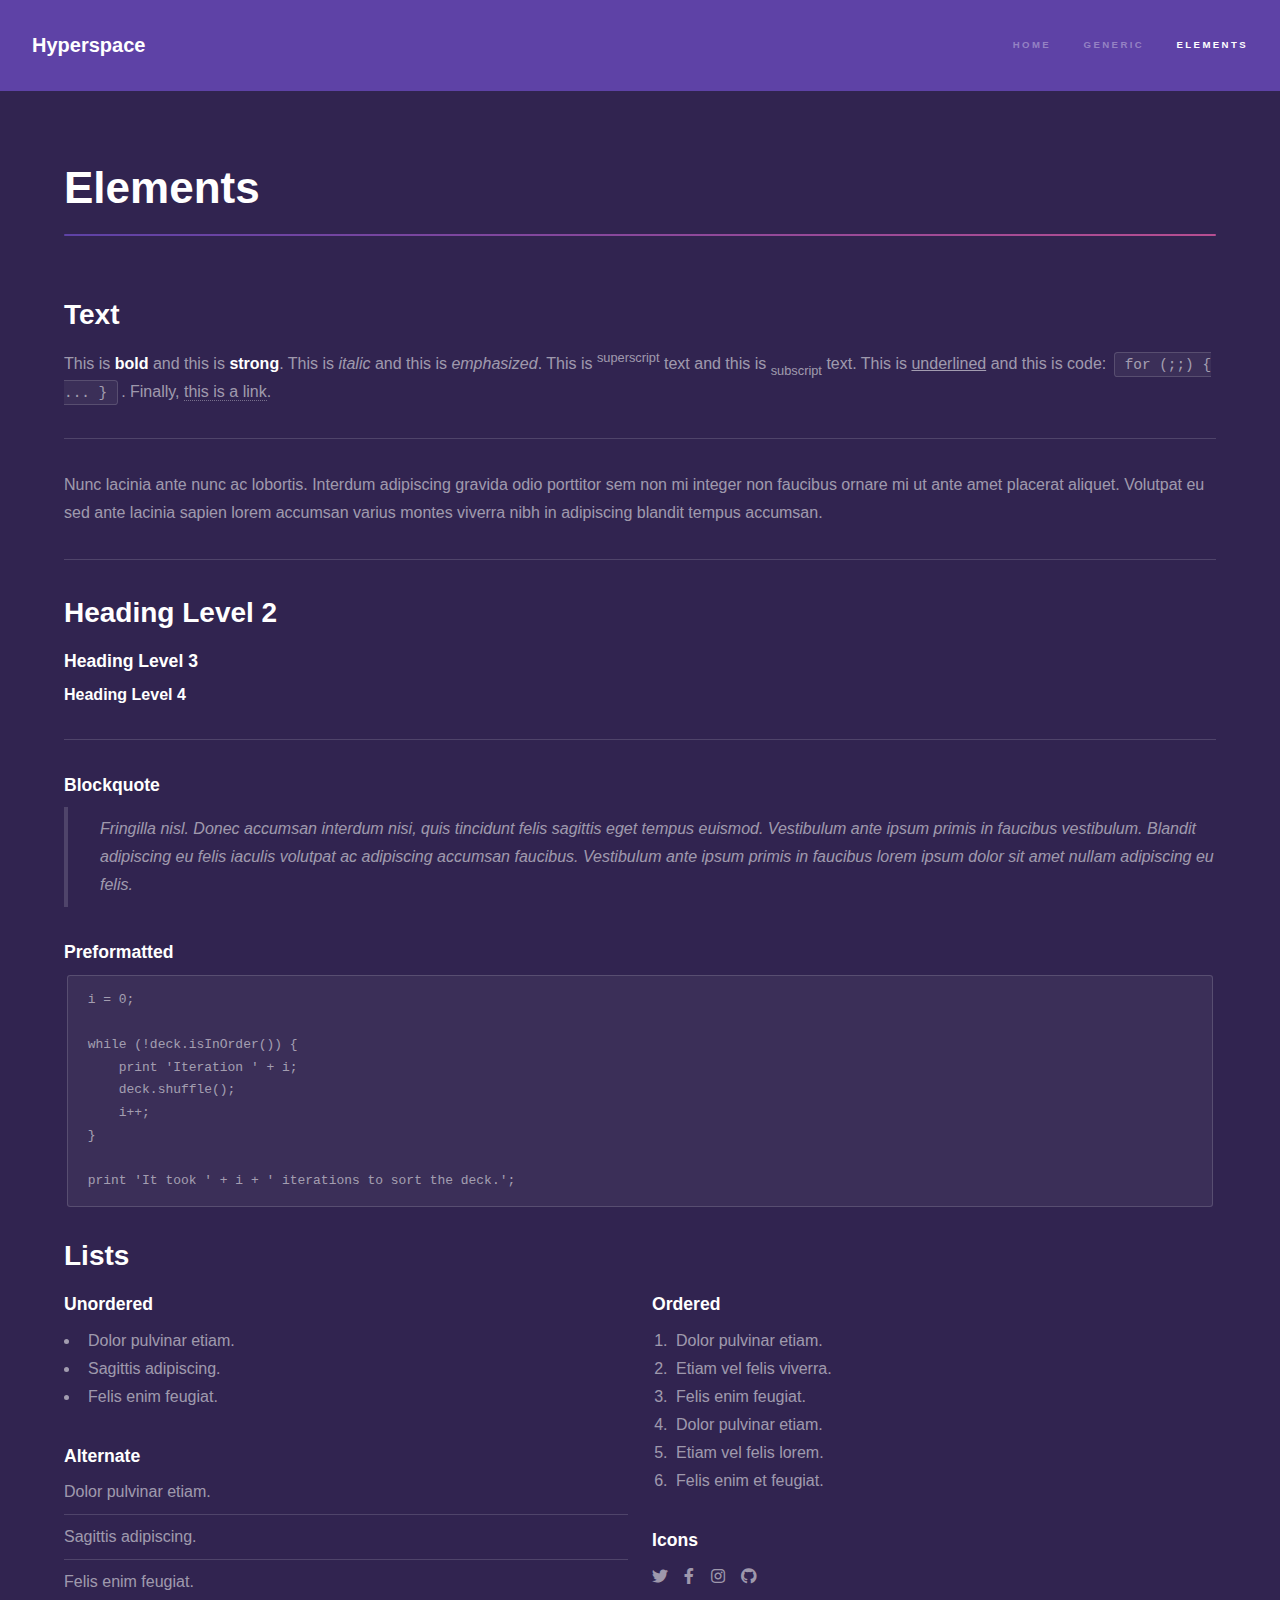
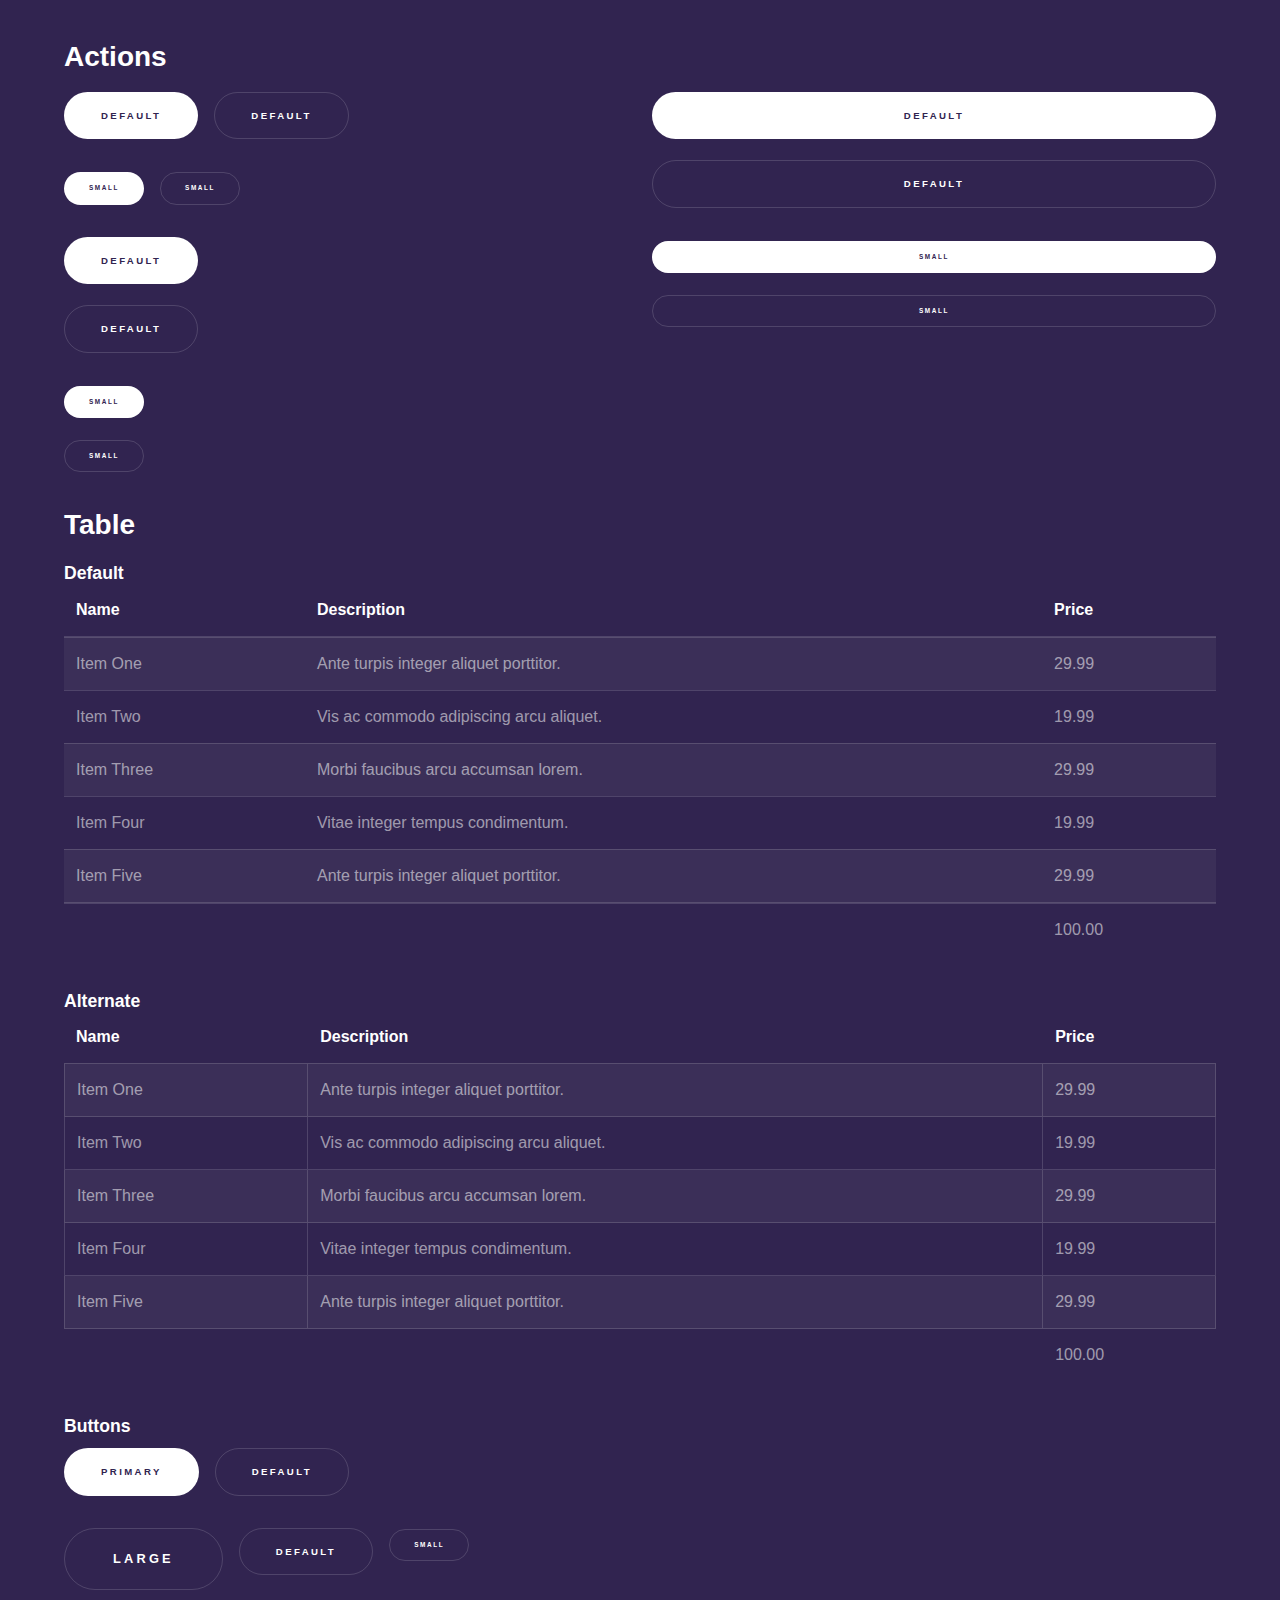
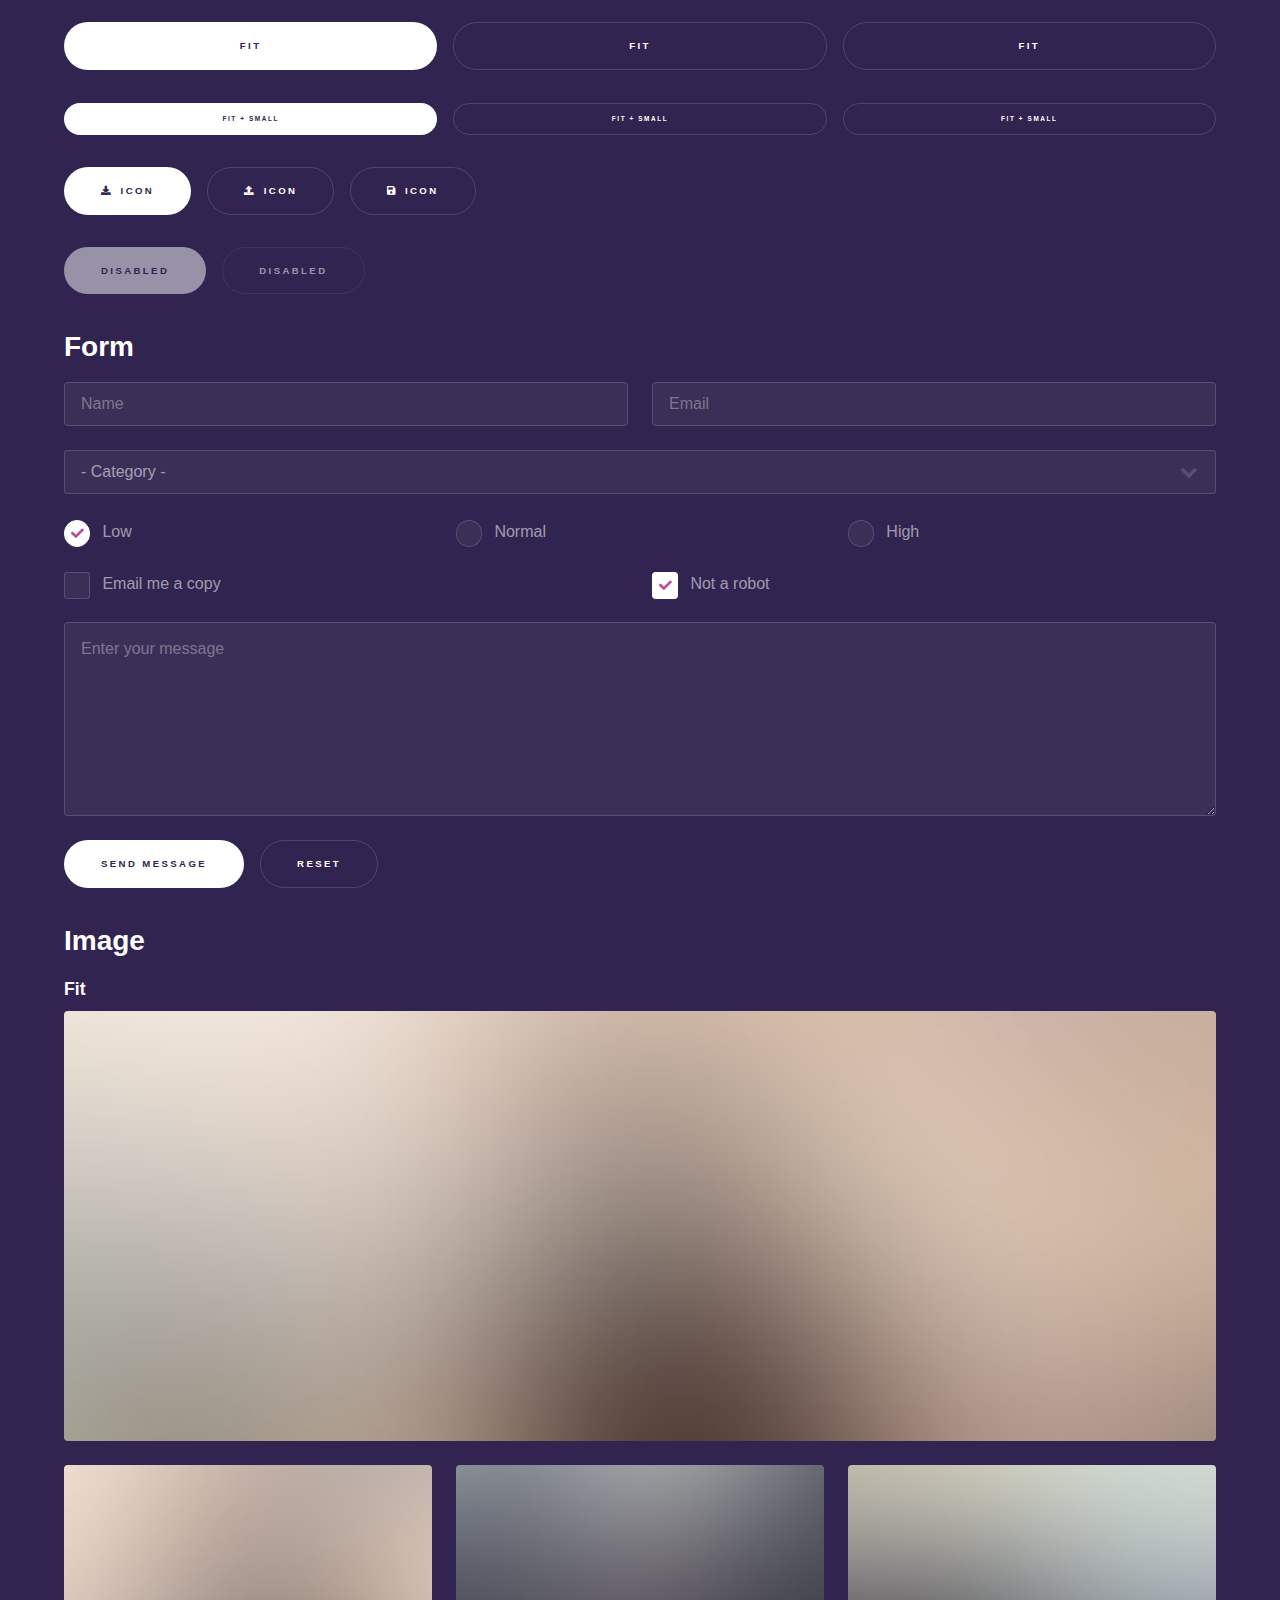
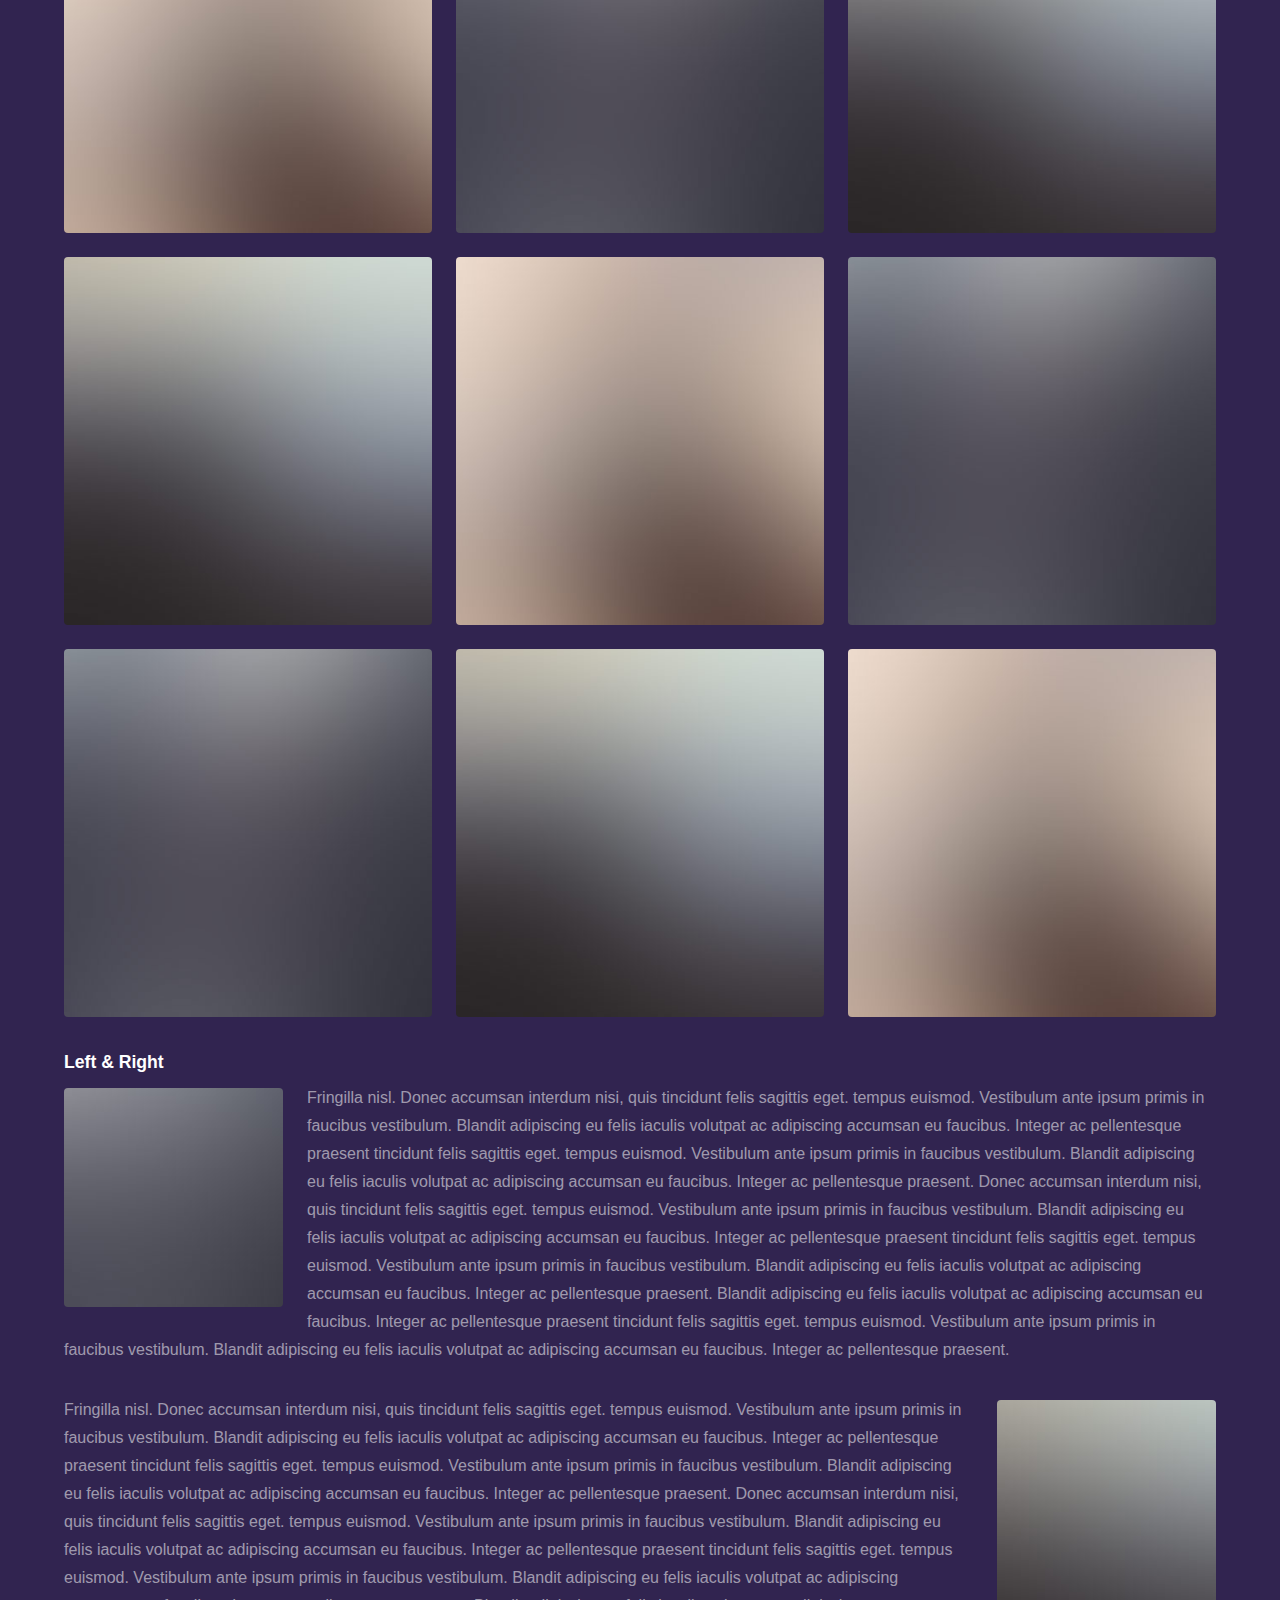
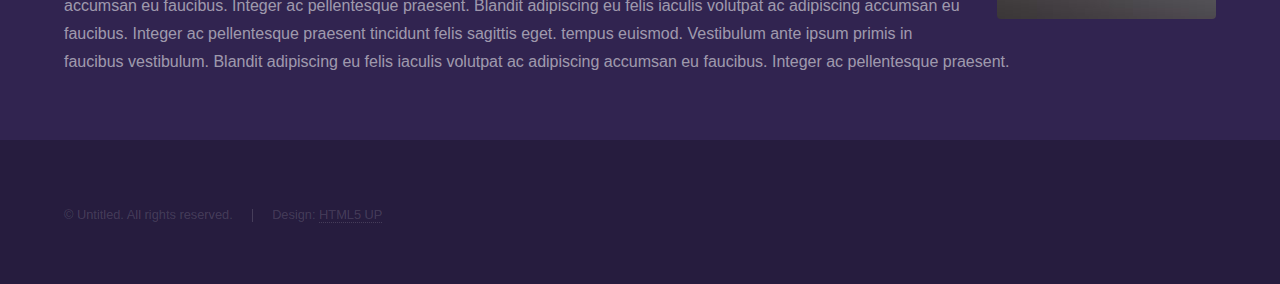
==== elements.html @ 12dd70d0 "commit" ====
<!DOCTYPE HTML>
<!--
	Hyperspace by HTML5 UP
	html5up.net | @ajlkn
	Free for personal and commercial use under the CCA 3.0 license (html5up.net/license)
-->
<html>
	<head>
		<title>Elements - Hyperspace by HTML5 UP</title>
		<meta charset="utf-8" />
		<meta name="viewport" content="width=device-width, initial-scale=1, user-scalable=no" />
		<link rel="stylesheet" href="assets/css/main.css" />
		<noscript><link rel="stylesheet" href="assets/css/noscript.css" /></noscript>
	</head>
	<body class="is-preload">

		<!-- Header -->
			<header id="header">
				<a href="index.html" class="title">Hyperspace</a>
				<nav>
					<ul>
						<li><a href="index.html">Home</a></li>
						<li><a href="generic.html">Generic</a></li>
						<li><a href="elements.html"  class="active">Elements</a></li>
					</ul>
				</nav>
			</header>

		<!-- Wrapper -->
			<div id="wrapper">

				<!-- Main -->
					<section id="main" class="wrapper">
						<div class="inner">
							<h1 class="major">Elements</h1>

							<!-- Text -->
								<section>
									<h2>Text</h2>
									<p>This is <b>bold</b> and this is <strong>strong</strong>. This is <i>italic</i> and this is <em>emphasized</em>.
									This is <sup>superscript</sup> text and this is <sub>subscript</sub> text.
									This is <u>underlined</u> and this is code: <code>for (;;) { ... }</code>. Finally, <a href="#">this is a link</a>.</p>
									<hr />
									<p>Nunc lacinia ante nunc ac lobortis. Interdum adipiscing gravida odio porttitor sem non mi integer non faucibus ornare mi ut ante amet placerat aliquet. Volutpat eu sed ante lacinia sapien lorem accumsan varius montes viverra nibh in adipiscing blandit tempus accumsan.</p>
									<hr />
									<h2>Heading Level 2</h2>
									<h3>Heading Level 3</h3>
									<h4>Heading Level 4</h4>
									<hr />
									<h3>Blockquote</h3>
									<blockquote>Fringilla nisl. Donec accumsan interdum nisi, quis tincidunt felis sagittis eget tempus euismod. Vestibulum ante ipsum primis in faucibus vestibulum. Blandit adipiscing eu felis iaculis volutpat ac adipiscing accumsan faucibus. Vestibulum ante ipsum primis in faucibus lorem ipsum dolor sit amet nullam adipiscing eu felis.</blockquote>
									<h3>Preformatted</h3>
									<pre><code>i = 0;

while (!deck.isInOrder()) {
    print 'Iteration ' + i;
    deck.shuffle();
    i++;
}

print 'It took ' + i + ' iterations to sort the deck.';</code></pre>
								</section>

							<!-- Lists -->
								<section>
									<h2>Lists</h2>
									<div class="row">
										<div class="col-6 col-12-medium">
											<h3>Unordered</h3>
											<ul>
												<li>Dolor pulvinar etiam.</li>
												<li>Sagittis adipiscing.</li>
												<li>Felis enim feugiat.</li>
											</ul>
											<h3>Alternate</h3>
											<ul class="alt">
												<li>Dolor pulvinar etiam.</li>
												<li>Sagittis adipiscing.</li>
												<li>Felis enim feugiat.</li>
											</ul>
										</div>
										<div class="col-6 col-12-medium">
											<h3>Ordered</h3>
											<ol>
												<li>Dolor pulvinar etiam.</li>
												<li>Etiam vel felis viverra.</li>
												<li>Felis enim feugiat.</li>
												<li>Dolor pulvinar etiam.</li>
												<li>Etiam vel felis lorem.</li>
												<li>Felis enim et feugiat.</li>
											</ol>
											<h3>Icons</h3>
											<ul class="icons">
												<li><a href="#" class="icon brands fa-twitter"><span class="label">Twitter</span></a></li>
												<li><a href="#" class="icon brands fa-facebook-f"><span class="label">Facebook</span></a></li>
												<li><a href="#" class="icon brands fa-instagram"><span class="label">Instagram</span></a></li>
												<li><a href="#" class="icon brands fa-github"><span class="label">Github</span></a></li>
											</ul>
										</div>
									</div>
									<h2>Actions</h2>
									<div class="row">
										<div class="col-6 col-12-medium">
											<ul class="actions">
												<li><a href="#" class="button primary">Default</a></li>
												<li><a href="#" class="button">Default</a></li>
											</ul>
											<ul class="actions small">
												<li><a href="#" class="button primary small">Small</a></li>
												<li><a href="#" class="button small">Small</a></li>
											</ul>
											<ul class="actions stacked">
												<li><a href="#" class="button primary">Default</a></li>
												<li><a href="#" class="button">Default</a></li>
											</ul>
											<ul class="actions stacked">
												<li><a href="#" class="button primary small">Small</a></li>
												<li><a href="#" class="button small">Small</a></li>
											</ul>
										</div>
										<div class="col-6 col-12-medium">
											<ul class="actions stacked">
												<li><a href="#" class="button primary fit">Default</a></li>
												<li><a href="#" class="button fit">Default</a></li>
											</ul>
											<ul class="actions stacked">
												<li><a href="#" class="button primary small fit">Small</a></li>
												<li><a href="#" class="button small fit">Small</a></li>
											</ul>
										</div>
									</div>
								</section>

							<!-- Table -->
								<section>
									<h2>Table</h2>
									<h3>Default</h3>
									<div class="table-wrapper">
										<table>
											<thead>
												<tr>
													<th>Name</th>
													<th>Description</th>
													<th>Price</th>
												</tr>
											</thead>
											<tbody>
												<tr>
													<td>Item One</td>
													<td>Ante turpis integer aliquet porttitor.</td>
													<td>29.99</td>
												</tr>
												<tr>
													<td>Item Two</td>
													<td>Vis ac commodo adipiscing arcu aliquet.</td>
													<td>19.99</td>
												</tr>
												<tr>
													<td>Item Three</td>
													<td> Morbi faucibus arcu accumsan lorem.</td>
													<td>29.99</td>
												</tr>
												<tr>
													<td>Item Four</td>
													<td>Vitae integer tempus condimentum.</td>
													<td>19.99</td>
												</tr>
												<tr>
													<td>Item Five</td>
													<td>Ante turpis integer aliquet porttitor.</td>
													<td>29.99</td>
												</tr>
											</tbody>
											<tfoot>
												<tr>
													<td colspan="2"></td>
													<td>100.00</td>
												</tr>
											</tfoot>
										</table>
									</div>

									<h3>Alternate</h3>
									<div class="table-wrapper">
										<table class="alt">
											<thead>
												<tr>
													<th>Name</th>
													<th>Description</th>
													<th>Price</th>
												</tr>
											</thead>
											<tbody>
												<tr>
													<td>Item One</td>
													<td>Ante turpis integer aliquet porttitor.</td>
													<td>29.99</td>
												</tr>
												<tr>
													<td>Item Two</td>
													<td>Vis ac commodo adipiscing arcu aliquet.</td>
													<td>19.99</td>
												</tr>
												<tr>
													<td>Item Three</td>
													<td> Morbi faucibus arcu accumsan lorem.</td>
													<td>29.99</td>
												</tr>
												<tr>
													<td>Item Four</td>
													<td>Vitae integer tempus condimentum.</td>
													<td>19.99</td>
												</tr>
												<tr>
													<td>Item Five</td>
													<td>Ante turpis integer aliquet porttitor.</td>
													<td>29.99</td>
												</tr>
											</tbody>
											<tfoot>
												<tr>
													<td colspan="2"></td>
													<td>100.00</td>
												</tr>
											</tfoot>
										</table>
									</div>
								</section>

							<!-- Buttons -->
								<section>
									<h3>Buttons</h3>
									<ul class="actions">
										<li><a href="#" class="button primary">Primary</a></li>
										<li><a href="#" class="button">Default</a></li>
									</ul>
									<ul class="actions">
										<li><a href="#" class="button large">Large</a></li>
										<li><a href="#" class="button">Default</a></li>
										<li><a href="#" class="button small">Small</a></li>
									</ul>
									<ul class="actions fit">
										<li><a href="#" class="button primary fit">Fit</a></li>
										<li><a href="#" class="button fit">Fit</a></li>
										<li><a href="#" class="button fit">Fit</a></li>
									</ul>
									<ul class="actions fit small">
										<li><a href="#" class="button primary fit small">Fit + Small</a></li>
										<li><a href="#" class="button fit small">Fit + Small</a></li>
										<li><a href="#" class="button fit small">Fit + Small</a></li>
									</ul>
									<ul class="actions">
										<li><a href="#" class="button primary icon solid fa-download">Icon</a></li>
										<li><a href="#" class="button icon solid fa-upload">Icon</a></li>
										<li><a href="#" class="button icon solid fa-save">Icon</a></li>
									</ul>
									<ul class="actions">
										<li><span class="button primary disabled">Disabled</span></li>
										<li><span class="button disabled">Disabled</span></li>
									</ul>
								</section>

							<!-- Form -->
								<section>
									<h2>Form</h2>
									<form method="post" action="#">
										<div class="row gtr-uniform">
											<div class="col-6 col-12-xsmall">
												<input type="text" name="demo-name" id="demo-name" value="" placeholder="Name" />
											</div>
											<div class="col-6 col-12-xsmall">
												<input type="email" name="demo-email" id="demo-email" value="" placeholder="Email" />
											</div>
											<div class="col-12">
												<select name="demo-category" id="demo-category">
													<option value="">- Category -</option>
													<option value="1">Manufacturing</option>
													<option value="1">Shipping</option>
													<option value="1">Administration</option>
													<option value="1">Human Resources</option>
												</select>
											</div>
											<div class="col-4 col-12-small">
												<input type="radio" id="demo-priority-low" name="demo-priority" checked>
												<label for="demo-priority-low">Low</label>
											</div>
											<div class="col-4 col-12-small">
												<input type="radio" id="demo-priority-normal" name="demo-priority">
												<label for="demo-priority-normal">Normal</label>
											</div>
											<div class="col-4 col-12-small">
												<input type="radio" id="demo-priority-high" name="demo-priority">
												<label for="demo-priority-high">High</label>
											</div>
											<div class="col-6 col-12-small">
												<input type="checkbox" id="demo-copy" name="demo-copy">
												<label for="demo-copy">Email me a copy</label>
											</div>
											<div class="col-6 col-12-small">
												<input type="checkbox" id="demo-human" name="demo-human" checked>
												<label for="demo-human">Not a robot</label>
											</div>
											<div class="col-12">
												<textarea name="demo-message" id="demo-message" placeholder="Enter your message" rows="6"></textarea>
											</div>
											<div class="col-12">
												<ul class="actions">
													<li><input type="submit" value="Send Message" class="primary" /></li>
													<li><input type="reset" value="Reset" /></li>
												</ul>
											</div>
										</div>
									</form>
								</section>

							<!-- Image -->
								<section>
									<h2>Image</h2>
									<h3>Fit</h3>
									<div class="box alt">
										<div class="row gtr-uniform">
											<div class="col-12"><span class="image fit"><img src="images/pic04.jpg" alt="" /></span></div>
											<div class="col-4"><span class="image fit"><img src="images/pic01.jpg" alt="" /></span></div>
											<div class="col-4"><span class="image fit"><img src="images/pic02.jpg" alt="" /></span></div>
											<div class="col-4"><span class="image fit"><img src="images/pic03.jpg" alt="" /></span></div>
											<div class="col-4"><span class="image fit"><img src="images/pic03.jpg" alt="" /></span></div>
											<div class="col-4"><span class="image fit"><img src="images/pic01.jpg" alt="" /></span></div>
											<div class="col-4"><span class="image fit"><img src="images/pic02.jpg" alt="" /></span></div>
											<div class="col-4"><span class="image fit"><img src="images/pic02.jpg" alt="" /></span></div>
											<div class="col-4"><span class="image fit"><img src="images/pic03.jpg" alt="" /></span></div>
											<div class="col-4"><span class="image fit"><img src="images/pic01.jpg" alt="" /></span></div>
										</div>
									</div>
									<h3>Left &amp; Right</h3>
									<p><span class="image left"><img src="images/pic05.jpg" alt="" /></span>Fringilla nisl. Donec accumsan interdum nisi, quis tincidunt felis sagittis eget. tempus euismod. Vestibulum ante ipsum primis in faucibus vestibulum. Blandit adipiscing eu felis iaculis volutpat ac adipiscing accumsan eu faucibus. Integer ac pellentesque praesent tincidunt felis sagittis eget. tempus euismod. Vestibulum ante ipsum primis in faucibus vestibulum. Blandit adipiscing eu felis iaculis volutpat ac adipiscing accumsan eu faucibus. Integer ac pellentesque praesent. Donec accumsan interdum nisi, quis tincidunt felis sagittis eget. tempus euismod. Vestibulum ante ipsum primis in faucibus vestibulum. Blandit adipiscing eu felis iaculis volutpat ac adipiscing accumsan eu faucibus. Integer ac pellentesque praesent tincidunt felis sagittis eget. tempus euismod. Vestibulum ante ipsum primis in faucibus vestibulum. Blandit adipiscing eu felis iaculis volutpat ac adipiscing accumsan eu faucibus. Integer ac pellentesque praesent. Blandit adipiscing eu felis iaculis volutpat ac adipiscing accumsan eu faucibus. Integer ac pellentesque praesent tincidunt felis sagittis eget. tempus euismod. Vestibulum ante ipsum primis in faucibus vestibulum. Blandit adipiscing eu felis iaculis volutpat ac adipiscing accumsan eu faucibus. Integer ac pellentesque praesent.</p>
									<p><span class="image right"><img src="images/pic06.jpg" alt="" /></span>Fringilla nisl. Donec accumsan interdum nisi, quis tincidunt felis sagittis eget. tempus euismod. Vestibulum ante ipsum primis in faucibus vestibulum. Blandit adipiscing eu felis iaculis volutpat ac adipiscing accumsan eu faucibus. Integer ac pellentesque praesent tincidunt felis sagittis eget. tempus euismod. Vestibulum ante ipsum primis in faucibus vestibulum. Blandit adipiscing eu felis iaculis volutpat ac adipiscing accumsan eu faucibus. Integer ac pellentesque praesent. Donec accumsan interdum nisi, quis tincidunt felis sagittis eget. tempus euismod. Vestibulum ante ipsum primis in faucibus vestibulum. Blandit adipiscing eu felis iaculis volutpat ac adipiscing accumsan eu faucibus. Integer ac pellentesque praesent tincidunt felis sagittis eget. tempus euismod. Vestibulum ante ipsum primis in faucibus vestibulum. Blandit adipiscing eu felis iaculis volutpat ac adipiscing accumsan eu faucibus. Integer ac pellentesque praesent. Blandit adipiscing eu felis iaculis volutpat ac adipiscing accumsan eu faucibus. Integer ac pellentesque praesent tincidunt felis sagittis eget. tempus euismod. Vestibulum ante ipsum primis in faucibus vestibulum. Blandit adipiscing eu felis iaculis volutpat ac adipiscing accumsan eu faucibus. Integer ac pellentesque praesent.</p>
								</section>

						</div>
					</section>

			</div>

		<!-- Footer -->
			<footer id="footer" class="wrapper alt">
				<div class="inner">
					<ul class="menu">
						<li>&copy; Untitled. All rights reserved.</li><li>Design: <a href="http://html5up.net">HTML5 UP</a></li>
					</ul>
				</div>
			</footer>

		<!-- Scripts -->
			<script src="assets/js/jquery.min.js"></script>
			<script src="assets/js/jquery.scrollex.min.js"></script>
			<script src="assets/js/jquery.scrolly.min.js"></script>
			<script src="assets/js/browser.min.js"></script>
			<script src="assets/js/breakpoints.min.js"></script>
			<script src="assets/js/util.js"></script>
			<script src="assets/js/main.js"></script>

	</body>
</html>
---- assets/css/main.css ----
@import url(fontawesome-all.min.css);

/*
	Hyperspace by HTML5 UP
	html5up.net | @ajlkn
	Free for personal and commercial use under the CCA 3.0 license (html5up.net/license)
*/

html,
body,
div,
span,
applet,
object,
iframe,
h1,
h2,
h3,
h4,
h5,
h6,
p,
blockquote,
pre,
a,
abbr,
acronym,
address,
big,
cite,
code,
del,
dfn,
em,
img,
ins,
kbd,
q,
s,
samp,
small,
strike,
strong,
sub,
sup,
tt,
var,
b,
u,
i,
center,
dl,
dt,
dd,
ol,
ul,
li,
fieldset,
form,
label,
legend,
table,
caption,
tbody,
tfoot,
thead,
tr,
th,
td,
article,
aside,
canvas,
details,
embed,
figure,
figcaption,
footer,
header,
hgroup,
menu,
nav,
output,
ruby,
section,
summary,
time,
mark,
audio,
video {
  margin: 0;
  padding: 0;
  border: 0;
  font-size: 100%;
  font: inherit;
  vertical-align: baseline;
}

article,
aside,
details,
figcaption,
figure,
footer,
header,
hgroup,
menu,
nav,
section {
  display: block;
}

body {
  line-height: 1;
}

ol,
ul {
  list-style: none;
}

blockquote,
q {
  quotes: none;
}

blockquote:before,
blockquote:after,
q:before,
q:after {
  content: "";
  content: none;
}

table {
  border-collapse: collapse;
  border-spacing: 0;
}

body {
  -webkit-text-size-adjust: none;
}

mark {
  background-color: transparent;
  color: inherit;
}

input::-moz-focus-inner {
  border: 0;
  padding: 0;
}

input,
select,
textarea {
  -moz-appearance: none;
  -webkit-appearance: none;
  -ms-appearance: none;
  appearance: none;
}

/* Basic */

@-ms-viewport {
  width: device-width;
}

body {
  -ms-overflow-style: scrollbar;
}

@media screen and (max-width: 480px) {
  html,
  body {
    min-width: 320px;
  }
}

html {
  box-sizing: border-box;
}

*,
*:before,
*:after {
  box-sizing: inherit;
}

body {
  background: #312450;
}

body.is-preload *,
body.is-preload *:before,
body.is-preload *:after {
  -moz-animation: none !important;
  -webkit-animation: none !important;
  -ms-animation: none !important;
  animation: none !important;
  -moz-transition: none !important;
  -webkit-transition: none !important;
  -ms-transition: none !important;
  transition: none !important;
}

/* Type */

body,
input,
select,
textarea {
  color: rgba(255, 255, 255, 0.55);
  font-family: Arial, Helvetica, sans-serif;
  font-size: 16.5pt;
  font-weight: normal;
  line-height: 1.75;
}

@media screen and (max-width: 1680px) {
  body,
  input,
  select,
  textarea {
    font-size: 13pt;
  }
}

@media screen and (max-width: 1280px) {
  body,
  input,
  select,
  textarea {
    font-size: 12pt;
  }
}

@media screen and (max-width: 360px) {
  body,
  input,
  select,
  textarea {
    font-size: 11pt;
  }
}

a {
  -moz-transition: color 0.2s ease, border-bottom-color 0.2s ease;
  -webkit-transition: color 0.2s ease, border-bottom-color 0.2s ease;
  -ms-transition: color 0.2s ease, border-bottom-color 0.2s ease;
  transition: color 0.2s ease, border-bottom-color 0.2s ease;
  border-bottom: dotted 1px rgba(255, 255, 255, 0.35);
  color: inherit;
  text-decoration: none;
}

a:hover {
  border-bottom-color: transparent;
  color: #ffffff;
}

strong,
b {
  color: #ffffff;
  font-weight: bold;
}

em,
i {
  font-style: italic;
}

p {
  margin: 0 0 2em 0;
}

h1,
h2,
h3,
h4,
h5,
h6 {
  color: #ffffff;
  font-weight: bold;
  line-height: 1.5;
  margin: 0 0 0.5em 0;
}

h1 a,
h2 a,
h3 a,
h4 a,
h5 a,
h6 a {
  color: inherit;
  text-decoration: none;
}

h1 {
  font-size: 2.75em;
}

h1.major {
  margin: 0 0 1.3em 0;
  position: relative;
  padding-bottom: 0.35em;
}

h1.major:after {
  background-image: -moz-linear-gradient(to right, #5e42a6, #b74e91);
  background-image: -webkit-linear-gradient(to right, #5e42a6, #b74e91);
  background-image: -ms-linear-gradient(to right, #5e42a6, #b74e91);
  background-image: linear-gradient(to right, #5e42a6, #b74e91);
  -moz-transition: max-width 0.2s ease;
  -webkit-transition: max-width 0.2s ease;
  -ms-transition: max-width 0.2s ease;
  transition: max-width 0.2s ease;
  border-radius: 0.2em;
  bottom: 0;
  content: "";
  height: 0.05em;
  position: absolute;
  right: 0;
  width: 100%;
}

h2 {
  font-size: 1.75em;
}

h3 {
  font-size: 1.1em;
}

h4 {
  font-size: 1em;
}

h5 {
  font-size: 0.8em;
}

h6 {
  font-size: 0.6em;
}

@media screen and (max-width: 736px) {
  h1 {
    font-size: 2em;
  }

  h2 {
    font-size: 1.25em;
  }

  h3 {
    font-size: 1em;
  }

  h4 {
    font-size: 0.8em;
  }

  h5 {
    font-size: 0.6em;
  }

  h6 {
    font-size: 0.6em;
  }
}

sub {
  font-size: 0.8em;
  position: relative;
  top: 0.5em;
}

sup {
  font-size: 0.8em;
  position: relative;
  top: -0.5em;
}

blockquote {
  border-left: solid 4px rgba(255, 255, 255, 0.15);
  font-style: italic;
  margin: 0 0 2em 0;
  padding: 0.5em 0 0.5em 2em;
}

code {
  background: rgba(255, 255, 255, 0.05);
  border-radius: 0.25em;
  border: solid 1px rgba(255, 255, 255, 0.15);
  font-family: "Courier New", monospace;
  font-size: 0.9em;
  margin: 0 0.25em;
  padding: 0.25em 0.65em;
}

pre {
  -webkit-overflow-scrolling: touch;
  font-family: "Courier New", monospace;
  font-size: 0.9em;
  margin: 0 0 2em 0;
}

pre code {
  display: block;
  line-height: 1.75em;
  padding: 1em 1.5em;
  overflow-x: auto;
}

hr {
  border: 0;
  border-bottom: solid 1px rgba(255, 255, 255, 0.15);
  margin: 2em 0;
}

hr.major {
  margin: 3em 0;
}

.align-left {
  text-align: left;
}

.align-center {
  text-align: center;
}

.align-right {
  text-align: right;
}

/* Row */

.row {
  display: flex;
  flex-wrap: wrap;
  box-sizing: border-box;
  align-items: stretch;
}

.row > * {
  box-sizing: border-box;
}

.row.gtr-uniform > * > :last-child {
  margin-bottom: 0;
}

.row.aln-left {
  justify-content: flex-start;
}

.row.aln-center {
  justify-content: center;
}

.row.aln-right {
  justify-content: flex-end;
}

.row.aln-top {
  align-items: flex-start;
}

.row.aln-middle {
  align-items: center;
}

.row.aln-bottom {
  align-items: flex-end;
}

.row > .imp {
  order: -1;
}

.row > .col-1 {
  width: 8.33333%;
}

.row > .off-1 {
  margin-left: 8.33333%;
}

.row > .col-2 {
  width: 16.66667%;
}

.row > .off-2 {
  margin-left: 16.66667%;
}

.row > .col-3 {
  width: 25%;
}

.row > .off-3 {
  margin-left: 25%;
}

.row > .col-4 {
  width: 33.33333%;
}

.row > .off-4 {
  margin-left: 33.33333%;
}

.row > .col-5 {
  width: 41.66667%;
}

.row > .off-5 {
  margin-left: 41.66667%;
}

.row > .col-6 {
  width: 50%;
}

.row > .off-6 {
  margin-left: 50%;
}

.row > .col-7 {
  width: 58.33333%;
}

.row > .off-7 {
  margin-left: 58.33333%;
}

.row > .col-8 {
  width: 66.66667%;
}

.row > .off-8 {
  margin-left: 66.66667%;
}

.row > .col-9 {
  width: 75%;
}

.row > .off-9 {
  margin-left: 75%;
}

.row > .col-10 {
  width: 83.33333%;
}

.row > .off-10 {
  margin-left: 83.33333%;
}

.row > .col-11 {
  width: 91.66667%;
}

.row > .off-11 {
  margin-left: 91.66667%;
}

.row > .col-12 {
  width: 100%;
}

.row > .off-12 {
  margin-left: 100%;
}

.row.gtr-0 {
  margin-top: 0;
  margin-left: 0em;
}

.row.gtr-0 > * {
  padding: 0 0 0 0em;
}

.row.gtr-0.gtr-uniform {
  margin-top: 0em;
}

.row.gtr-0.gtr-uniform > * {
  padding-top: 0em;
}

.row.gtr-25 {
  margin-top: 0;
  margin-left: -0.375em;
}

.row.gtr-25 > * {
  padding: 0 0 0 0.375em;
}

.row.gtr-25.gtr-uniform {
  margin-top: -0.375em;
}

.row.gtr-25.gtr-uniform > * {
  padding-top: 0.375em;
}

.row.gtr-50 {
  margin-top: 0;
  margin-left: -0.75em;
}

.row.gtr-50 > * {
  padding: 0 0 0 0.75em;
}

.row.gtr-50.gtr-uniform {
  margin-top: -0.75em;
}

.row.gtr-50.gtr-uniform > * {
  padding-top: 0.75em;
}

.row {
  margin-top: 0;
  margin-left: -1.5em;
}

.row > * {
  padding: 0 0 0 1.5em;
}

.row.gtr-uniform {
  margin-top: -1.5em;
}

.row.gtr-uniform > * {
  padding-top: 1.5em;
}

.row.gtr-150 {
  margin-top: 0;
  margin-left: -2.25em;
}

.row.gtr-150 > * {
  padding: 0 0 0 2.25em;
}

.row.gtr-150.gtr-uniform {
  margin-top: -2.25em;
}

.row.gtr-150.gtr-uniform > * {
  padding-top: 2.25em;
}

.row.gtr-200 {
  margin-top: 0;
  margin-left: -3em;
}

.row.gtr-200 > * {
  padding: 0 0 0 3em;
}

.row.gtr-200.gtr-uniform {
  margin-top: -3em;
}

.row.gtr-200.gtr-uniform > * {
  padding-top: 3em;
}

@media screen and (max-width: 1680px) {
  .row {
    display: flex;
    flex-wrap: wrap;
    box-sizing: border-box;
    align-items: stretch;
  }

  .row > * {
    box-sizing: border-box;
  }

  .row.gtr-uniform > * > :last-child {
    margin-bottom: 0;
  }

  .row.aln-left {
    justify-content: flex-start;
  }

  .row.aln-center {
    justify-content: center;
  }

  .row.aln-right {
    justify-content: flex-end;
  }

  .row.aln-top {
    align-items: flex-start;
  }

  .row.aln-middle {
    align-items: center;
  }

  .row.aln-bottom {
    align-items: flex-end;
  }

  .row > .imp-xlarge {
    order: -1;
  }

  .row > .col-1-xlarge {
    width: 8.33333%;
  }

  .row > .off-1-xlarge {
    margin-left: 8.33333%;
  }

  .row > .col-2-xlarge {
    width: 16.66667%;
  }

  .row > .off-2-xlarge {
    margin-left: 16.66667%;
  }

  .row > .col-3-xlarge {
    width: 25%;
  }

  .row > .off-3-xlarge {
    margin-left: 25%;
  }

  .row > .col-4-xlarge {
    width: 33.33333%;
  }

  .row > .off-4-xlarge {
    margin-left: 33.33333%;
  }

  .row > .col-5-xlarge {
    width: 41.66667%;
  }

  .row > .off-5-xlarge {
    margin-left: 41.66667%;
  }

  .row > .col-6-xlarge {
    width: 50%;
  }

  .row > .off-6-xlarge {
    margin-left: 50%;
  }

  .row > .col-7-xlarge {
    width: 58.33333%;
  }

  .row > .off-7-xlarge {
    margin-left: 58.33333%;
  }

  .row > .col-8-xlarge {
    width: 66.66667%;
  }

  .row > .off-8-xlarge {
    margin-left: 66.66667%;
  }

  .row > .col-9-xlarge {
    width: 75%;
  }

  .row > .off-9-xlarge {
    margin-left: 75%;
  }

  .row > .col-10-xlarge {
    width: 83.33333%;
  }

  .row > .off-10-xlarge {
    margin-left: 83.33333%;
  }

  .row > .col-11-xlarge {
    width: 91.66667%;
  }

  .row > .off-11-xlarge {
    margin-left: 91.66667%;
  }

  .row > .col-12-xlarge {
    width: 100%;
  }

  .row > .off-12-xlarge {
    margin-left: 100%;
  }

  .row.gtr-0 {
    margin-top: 0;
    margin-left: 0em;
  }

  .row.gtr-0 > * {
    padding: 0 0 0 0em;
  }

  .row.gtr-0.gtr-uniform {
    margin-top: 0em;
  }

  .row.gtr-0.gtr-uniform > * {
    padding-top: 0em;
  }

  .row.gtr-25 {
    margin-top: 0;
    margin-left: -0.375em;
  }

  .row.gtr-25 > * {
    padding: 0 0 0 0.375em;
  }

  .row.gtr-25.gtr-uniform {
    margin-top: -0.375em;
  }

  .row.gtr-25.gtr-uniform > * {
    padding-top: 0.375em;
  }

  .row.gtr-50 {
    margin-top: 0;
    margin-left: -0.75em;
  }

  .row.gtr-50 > * {
    padding: 0 0 0 0.75em;
  }

  .row.gtr-50.gtr-uniform {
    margin-top: -0.75em;
  }

  .row.gtr-50.gtr-uniform > * {
    padding-top: 0.75em;
  }

  .row {
    margin-top: 0;
    margin-left: -1.5em;
  }

  .row > * {
    padding: 0 0 0 1.5em;
  }

  .row.gtr-uniform {
    margin-top: -1.5em;
  }

  .row.gtr-uniform > * {
    padding-top: 1.5em;
  }

  .row.gtr-150 {
    margin-top: 0;
    margin-left: -2.25em;
  }

  .row.gtr-150 > * {
    padding: 0 0 0 2.25em;
  }

  .row.gtr-150.gtr-uniform {
    margin-top: -2.25em;
  }

  .row.gtr-150.gtr-uniform > * {
    padding-top: 2.25em;
  }

  .row.gtr-200 {
    margin-top: 0;
    margin-left: -3em;
  }

  .row.gtr-200 > * {
    padding: 0 0 0 3em;
  }

  .row.gtr-200.gtr-uniform {
    margin-top: -3em;
  }

  .row.gtr-200.gtr-uniform > * {
    padding-top: 3em;
  }
}

@media screen and (max-width: 1280px) {
  .row {
    display: flex;
    flex-wrap: wrap;
    box-sizing: border-box;
    align-items: stretch;
  }

  .row > * {
    box-sizing: border-box;
  }

  .row.gtr-uniform > * > :last-child {
    margin-bottom: 0;
  }

  .row.aln-left {
    justify-content: flex-start;
  }

  .row.aln-center {
    justify-content: center;
  }

  .row.aln-right {
    justify-content: flex-end;
  }

  .row.aln-top {
    align-items: flex-start;
  }

  .row.aln-middle {
    align-items: center;
  }

  .row.aln-bottom {
    align-items: flex-end;
  }

  .row > .imp-large {
    order: -1;
  }

  .row > .col-1-large {
    width: 8.33333%;
  }

  .row > .off-1-large {
    margin-left: 8.33333%;
  }

  .row > .col-2-large {
    width: 16.66667%;
  }

  .row > .off-2-large {
    margin-left: 16.66667%;
  }

  .row > .col-3-large {
    width: 25%;
  }

  .row > .off-3-large {
    margin-left: 25%;
  }

  .row > .col-4-large {
    width: 33.33333%;
  }

  .row > .off-4-large {
    margin-left: 33.33333%;
  }

  .row > .col-5-large {
    width: 41.66667%;
  }

  .row > .off-5-large {
    margin-left: 41.66667%;
  }

  .row > .col-6-large {
    width: 50%;
  }

  .row > .off-6-large {
    margin-left: 50%;
  }

  .row > .col-7-large {
    width: 58.33333%;
  }

  .row > .off-7-large {
    margin-left: 58.33333%;
  }

  .row > .col-8-large {
    width: 66.66667%;
  }

  .row > .off-8-large {
    margin-left: 66.66667%;
  }

  .row > .col-9-large {
    width: 75%;
  }

  .row > .off-9-large {
    margin-left: 75%;
  }

  .row > .col-10-large {
    width: 83.33333%;
  }

  .row > .off-10-large {
    margin-left: 83.33333%;
  }

  .row > .col-11-large {
    width: 91.66667%;
  }

  .row > .off-11-large {
    margin-left: 91.66667%;
  }

  .row > .col-12-large {
    width: 100%;
  }

  .row > .off-12-large {
    margin-left: 100%;
  }

  .row.gtr-0 {
    margin-top: 0;
    margin-left: 0em;
  }

  .row.gtr-0 > * {
    padding: 0 0 0 0em;
  }

  .row.gtr-0.gtr-uniform {
    margin-top: 0em;
  }

  .row.gtr-0.gtr-uniform > * {
    padding-top: 0em;
  }

  .row.gtr-25 {
    margin-top: 0;
    margin-left: -0.375em;
  }

  .row.gtr-25 > * {
    padding: 0 0 0 0.375em;
  }

  .row.gtr-25.gtr-uniform {
    margin-top: -0.375em;
  }

  .row.gtr-25.gtr-uniform > * {
    padding-top: 0.375em;
  }

  .row.gtr-50 {
    margin-top: 0;
    margin-left: -0.75em;
  }

  .row.gtr-50 > * {
    padding: 0 0 0 0.75em;
  }

  .row.gtr-50.gtr-uniform {
    margin-top: -0.75em;
  }

  .row.gtr-50.gtr-uniform > * {
    padding-top: 0.75em;
  }

  .row {
    margin-top: 0;
    margin-left: -1.5em;
  }

  .row > * {
    padding: 0 0 0 1.5em;
  }

  .row.gtr-uniform {
    margin-top: -1.5em;
  }

  .row.gtr-uniform > * {
    padding-top: 1.5em;
  }

  .row.gtr-150 {
    margin-top: 0;
    margin-left: -2.25em;
  }

  .row.gtr-150 > * {
    padding: 0 0 0 2.25em;
  }

  .row.gtr-150.gtr-uniform {
    margin-top: -2.25em;
  }

  .row.gtr-150.gtr-uniform > * {
    padding-top: 2.25em;
  }

  .row.gtr-200 {
    margin-top: 0;
    margin-left: -3em;
  }

  .row.gtr-200 > * {
    padding: 0 0 0 3em;
  }

  .row.gtr-200.gtr-uniform {
    margin-top: -3em;
  }

  .row.gtr-200.gtr-uniform > * {
    padding-top: 3em;
  }
}

@media screen and (max-width: 980px) {
  .row {
    display: flex;
    flex-wrap: wrap;
    box-sizing: border-box;
    align-items: stretch;
  }

  .row > * {
    box-sizing: border-box;
  }

  .row.gtr-uniform > * > :last-child {
    margin-bottom: 0;
  }

  .row.aln-left {
    justify-content: flex-start;
  }

  .row.aln-center {
    justify-content: center;
  }

  .row.aln-right {
    justify-content: flex-end;
  }

  .row.aln-top {
    align-items: flex-start;
  }

  .row.aln-middle {
    align-items: center;
  }

  .row.aln-bottom {
    align-items: flex-end;
  }

  .row > .imp-medium {
    order: -1;
  }

  .row > .col-1-medium {
    width: 8.33333%;
  }

  .row > .off-1-medium {
    margin-left: 8.33333%;
  }

  .row > .col-2-medium {
    width: 16.66667%;
  }

  .row > .off-2-medium {
    margin-left: 16.66667%;
  }

  .row > .col-3-medium {
    width: 25%;
  }

  .row > .off-3-medium {
    margin-left: 25%;
  }

  .row > .col-4-medium {
    width: 33.33333%;
  }

  .row > .off-4-medium {
    margin-left: 33.33333%;
  }

  .row > .col-5-medium {
    width: 41.66667%;
  }

  .row > .off-5-medium {
    margin-left: 41.66667%;
  }

  .row > .col-6-medium {
    width: 50%;
  }

  .row > .off-6-medium {
    margin-left: 50%;
  }

  .row > .col-7-medium {
    width: 58.33333%;
  }

  .row > .off-7-medium {
    margin-left: 58.33333%;
  }

  .row > .col-8-medium {
    width: 66.66667%;
  }

  .row > .off-8-medium {
    margin-left: 66.66667%;
  }

  .row > .col-9-medium {
    width: 75%;
  }

  .row > .off-9-medium {
    margin-left: 75%;
  }

  .row > .col-10-medium {
    width: 83.33333%;
  }

  .row > .off-10-medium {
    margin-left: 83.33333%;
  }

  .row > .col-11-medium {
    width: 91.66667%;
  }

  .row > .off-11-medium {
    margin-left: 91.66667%;
  }

  .row > .col-12-medium {
    width: 100%;
  }

  .row > .off-12-medium {
    margin-left: 100%;
  }

  .row.gtr-0 {
    margin-top: 0;
    margin-left: 0em;
  }

  .row.gtr-0 > * {
    padding: 0 0 0 0em;
  }

  .row.gtr-0.gtr-uniform {
    margin-top: 0em;
  }

  .row.gtr-0.gtr-uniform > * {
    padding-top: 0em;
  }

  .row.gtr-25 {
    margin-top: 0;
    margin-left: -0.375em;
  }

  .row.gtr-25 > * {
    padding: 0 0 0 0.375em;
  }

  .row.gtr-25.gtr-uniform {
    margin-top: -0.375em;
  }

  .row.gtr-25.gtr-uniform > * {
    padding-top: 0.375em;
  }

  .row.gtr-50 {
    margin-top: 0;
    margin-left: -0.75em;
  }

  .row.gtr-50 > * {
    padding: 0 0 0 0.75em;
  }

  .row.gtr-50.gtr-uniform {
    margin-top: -0.75em;
  }

  .row.gtr-50.gtr-uniform > * {
    padding-top: 0.75em;
  }

  .row {
    margin-top: 0;
    margin-left: -1.5em;
  }

  .row > * {
    padding: 0 0 0 1.5em;
  }

  .row.gtr-uniform {
    margin-top: -1.5em;
  }

  .row.gtr-uniform > * {
    padding-top: 1.5em;
  }

  .row.gtr-150 {
    margin-top: 0;
    margin-left: -2.25em;
  }

  .row.gtr-150 > * {
    padding: 0 0 0 2.25em;
  }

  .row.gtr-150.gtr-uniform {
    margin-top: -2.25em;
  }

  .row.gtr-150.gtr-uniform > * {
    padding-top: 2.25em;
  }

  .row.gtr-200 {
    margin-top: 0;
    margin-left: -3em;
  }

  .row.gtr-200 > * {
    padding: 0 0 0 3em;
  }

  .row.gtr-200.gtr-uniform {
    margin-top: -3em;
  }

  .row.gtr-200.gtr-uniform > * {
    padding-top: 3em;
  }
}

@media screen and (max-width: 736px) {
  .row {
    display: flex;
    flex-wrap: wrap;
    box-sizing: border-box;
    align-items: stretch;
  }

  .row > * {
    box-sizing: border-box;
  }

  .row.gtr-uniform > * > :last-child {
    margin-bottom: 0;
  }

  .row.aln-left {
    justify-content: flex-start;
  }

  .row.aln-center {
    justify-content: center;
  }

  .row.aln-right {
    justify-content: flex-end;
  }

  .row.aln-top {
    align-items: flex-start;
  }

  .row.aln-middle {
    align-items: center;
  }

  .row.aln-bottom {
    align-items: flex-end;
  }

  .row > .imp-small {
    order: -1;
  }

  .row > .col-1-small {
    width: 8.33333%;
  }

  .row > .off-1-small {
    margin-left: 8.33333%;
  }

  .row > .col-2-small {
    width: 16.66667%;
  }

  .row > .off-2-small {
    margin-left: 16.66667%;
  }

  .row > .col-3-small {
    width: 25%;
  }

  .row > .off-3-small {
    margin-left: 25%;
  }

  .row > .col-4-small {
    width: 33.33333%;
  }

  .row > .off-4-small {
    margin-left: 33.33333%;
  }

  .row > .col-5-small {
    width: 41.66667%;
  }

  .row > .off-5-small {
    margin-left: 41.66667%;
  }

  .row > .col-6-small {
    width: 50%;
  }

  .row > .off-6-small {
    margin-left: 50%;
  }

  .row > .col-7-small {
    width: 58.33333%;
  }

  .row > .off-7-small {
    margin-left: 58.33333%;
  }

  .row > .col-8-small {
    width: 66.66667%;
  }

  .row > .off-8-small {
    margin-left: 66.66667%;
  }

  .row > .col-9-small {
    width: 75%;
  }

  .row > .off-9-small {
    margin-left: 75%;
  }

  .row > .col-10-small {
    width: 83.33333%;
  }

  .row > .off-10-small {
    margin-left: 83.33333%;
  }

  .row > .col-11-small {
    width: 91.66667%;
  }

  .row > .off-11-small {
    margin-left: 91.66667%;
  }

  .row > .col-12-small {
    width: 100%;
  }

  .row > .off-12-small {
    margin-left: 100%;
  }

  .row.gtr-0 {
    margin-top: 0;
    margin-left: 0em;
  }

  .row.gtr-0 > * {
    padding: 0 0 0 0em;
  }

  .row.gtr-0.gtr-uniform {
    margin-top: 0em;
  }

  .row.gtr-0.gtr-uniform > * {
    padding-top: 0em;
  }

  .row.gtr-25 {
    margin-top: 0;
    margin-left: -0.375em;
  }

  .row.gtr-25 > * {
    padding: 0 0 0 0.375em;
  }

  .row.gtr-25.gtr-uniform {
    margin-top: -0.375em;
  }

  .row.gtr-25.gtr-uniform > * {
    padding-top: 0.375em;
  }

  .row.gtr-50 {
    margin-top: 0;
    margin-left: -0.75em;
  }

  .row.gtr-50 > * {
    padding: 0 0 0 0.75em;
  }

  .row.gtr-50.gtr-uniform {
    margin-top: -0.75em;
  }

  .row.gtr-50.gtr-uniform > * {
    padding-top: 0.75em;
  }

  .row {
    margin-top: 0;
    margin-left: -1.5em;
  }

  .row > * {
    padding: 0 0 0 1.5em;
  }

  .row.gtr-uniform {
    margin-top: -1.5em;
  }

  .row.gtr-uniform > * {
    padding-top: 1.5em;
  }

  .row.gtr-150 {
    margin-top: 0;
    margin-left: -2.25em;
  }

  .row.gtr-150 > * {
    padding: 0 0 0 2.25em;
  }

  .row.gtr-150.gtr-uniform {
    margin-top: -2.25em;
  }

  .row.gtr-150.gtr-uniform > * {
    padding-top: 2.25em;
  }

  .row.gtr-200 {
    margin-top: 0;
    margin-left: -3em;
  }

  .row.gtr-200 > * {
    padding: 0 0 0 3em;
  }

  .row.gtr-200.gtr-uniform {
    margin-top: -3em;
  }

  .row.gtr-200.gtr-uniform > * {
    padding-top: 3em;
  }
}

@media screen and (max-width: 480px) {
  .row {
    display: flex;
    flex-wrap: wrap;
    box-sizing: border-box;
    align-items: stretch;
  }

  .row > * {
    box-sizing: border-box;
  }

  .row.gtr-uniform > * > :last-child {
    margin-bottom: 0;
  }

  .row.aln-left {
    justify-content: flex-start;
  }

  .row.aln-center {
    justify-content: center;
  }

  .row.aln-right {
    justify-content: flex-end;
  }

  .row.aln-top {
    align-items: flex-start;
  }

  .row.aln-middle {
    align-items: center;
  }

  .row.aln-bottom {
    align-items: flex-end;
  }

  .row > .imp-xsmall {
    order: -1;
  }

  .row > .col-1-xsmall {
    width: 8.33333%;
  }

  .row > .off-1-xsmall {
    margin-left: 8.33333%;
  }

  .row > .col-2-xsmall {
    width: 16.66667%;
  }

  .row > .off-2-xsmall {
    margin-left: 16.66667%;
  }

  .row > .col-3-xsmall {
    width: 25%;
  }

  .row > .off-3-xsmall {
    margin-left: 25%;
  }

  .row > .col-4-xsmall {
    width: 33.33333%;
  }

  .row > .off-4-xsmall {
    margin-left: 33.33333%;
  }

  .row > .col-5-xsmall {
    width: 41.66667%;
  }

  .row > .off-5-xsmall {
    margin-left: 41.66667%;
  }

  .row > .col-6-xsmall {
    width: 50%;
  }

  .row > .off-6-xsmall {
    margin-left: 50%;
  }

  .row > .col-7-xsmall {
    width: 58.33333%;
  }

  .row > .off-7-xsmall {
    margin-left: 58.33333%;
  }

  .row > .col-8-xsmall {
    width: 66.66667%;
  }

  .row > .off-8-xsmall {
    margin-left: 66.66667%;
  }

  .row > .col-9-xsmall {
    width: 75%;
  }

  .row > .off-9-xsmall {
    margin-left: 75%;
  }

  .row > .col-10-xsmall {
    width: 83.33333%;
  }

  .row > .off-10-xsmall {
    margin-left: 83.33333%;
  }

  .row > .col-11-xsmall {
    width: 91.66667%;
  }

  .row > .off-11-xsmall {
    margin-left: 91.66667%;
  }

  .row > .col-12-xsmall {
    width: 100%;
  }

  .row > .off-12-xsmall {
    margin-left: 100%;
  }

  .row.gtr-0 {
    margin-top: 0;
    margin-left: 0em;
  }

  .row.gtr-0 > * {
    padding: 0 0 0 0em;
  }

  .row.gtr-0.gtr-uniform {
    margin-top: 0em;
  }

  .row.gtr-0.gtr-uniform > * {
    padding-top: 0em;
  }

  .row.gtr-25 {
    margin-top: 0;
    margin-left: -0.375em;
  }

  .row.gtr-25 > * {
    padding: 0 0 0 0.375em;
  }

  .row.gtr-25.gtr-uniform {
    margin-top: -0.375em;
  }

  .row.gtr-25.gtr-uniform > * {
    padding-top: 0.375em;
  }

  .row.gtr-50 {
    margin-top: 0;
    margin-left: -0.75em;
  }

  .row.gtr-50 > * {
    padding: 0 0 0 0.75em;
  }

  .row.gtr-50.gtr-uniform {
    margin-top: -0.75em;
  }

  .row.gtr-50.gtr-uniform > * {
    padding-top: 0.75em;
  }

  .row {
    margin-top: 0;
    margin-left: -1.5em;
  }

  .row > * {
    padding: 0 0 0 1.5em;
  }

  .row.gtr-uniform {
    margin-top: -1.5em;
  }

  .row.gtr-uniform > * {
    padding-top: 1.5em;
  }

  .row.gtr-150 {
    margin-top: 0;
    margin-left: -2.25em;
  }

  .row.gtr-150 > * {
    padding: 0 0 0 2.25em;
  }

  .row.gtr-150.gtr-uniform {
    margin-top: -2.25em;
  }

  .row.gtr-150.gtr-uniform > * {
    padding-top: 2.25em;
  }

  .row.gtr-200 {
    margin-top: 0;
    margin-left: -3em;
  }

  .row.gtr-200 > * {
    padding: 0 0 0 3em;
  }

  .row.gtr-200.gtr-uniform {
    margin-top: -3em;
  }

  .row.gtr-200.gtr-uniform > * {
    padding-top: 3em;
  }
}

/* Box */

.box {
  border-radius: 0.25em;
  border: solid 1px rgba(255, 255, 255, 0.15);
  margin-bottom: 2em;
  padding: 1.5em;
}

.box > :last-child,
.box > :last-child > :last-child,
.box > :last-child > :last-child > :last-child {
  margin-bottom: 0;
}

.box.alt {
  border: 0;
  border-radius: 0;
  padding: 0;
}

/* Button */

input[type="submit"],
input[type="reset"],
input[type="button"],
button,
.button {
  -moz-appearance: none;
  -webkit-appearance: none;
  -ms-appearance: none;
  appearance: none;
  -moz-transition: border-color 0.2s ease;
  -webkit-transition: border-color 0.2s ease;
  -ms-transition: border-color 0.2s ease;
  transition: border-color 0.2s ease;
  background-color: transparent;
  border: solid 1px !important;
  border-color: rgba(255, 255, 255, 0.15) !important;
  border-radius: 3em;
  color: #ffffff !important;
  cursor: pointer;
  display: inline-block;
  font-size: 0.6em;
  font-weight: bold;
  height: calc(4.75em + 2px);
  letter-spacing: 0.25em;
  line-height: 4.75em;
  outline: 0;
  padding: 0 3.75em;
  position: relative;
  text-align: center;
  text-decoration: none;
  text-transform: uppercase;
  white-space: nowrap;
}

input[type="submit"]:after,
input[type="reset"]:after,
input[type="button"]:after,
button:after,
.button:after {
  -moz-transform: scale(0.25);
  -webkit-transform: scale(0.25);
  -ms-transform: scale(0.25);
  transform: scale(0.25);
  pointer-events: none;
  -moz-transition: opacity 0.2s ease, -moz-transform 0.2s ease;
  -webkit-transition: opacity 0.2s ease, -webkit-transform 0.2s ease;
  -ms-transition: opacity 0.2s ease, -ms-transform 0.2s ease;
  transition: opacity 0.2s ease, transform 0.2s ease;
  background: #ffffff;
  border-radius: 3em;
  content: "";
  height: 100%;
  left: 0;
  opacity: 0;
  position: absolute;
  top: 0;
  width: 100%;
}

input[type="submit"].icon:before,
input[type="reset"].icon:before,
input[type="button"].icon:before,
button.icon:before,
.button.icon:before {
  margin-right: 0.75em;
}

input[type="submit"].fit,
input[type="reset"].fit,
input[type="button"].fit,
button.fit,
.button.fit {
  width: 100%;
}

input[type="submit"].small,
input[type="reset"].small,
input[type="button"].small,
button.small,
.button.small {
  font-size: 0.4em;
}

input[type="submit"].large,
input[type="reset"].large,
input[type="button"].large,
button.large,
.button.large {
  font-size: 0.8em;
}

input[type="submit"].primary,
input[type="reset"].primary,
input[type="button"].primary,
button.primary,
.button.primary {
  background-color: #ffffff;
  color: #312450 !important;
}

input[type="submit"].primary:after,
input[type="reset"].primary:after,
input[type="button"].primary:after,
button.primary:after,
.button.primary:after {
  display: none;
}

input[type="submit"].disabled,
input[type="submit"]:disabled,
input[type="reset"].disabled,
input[type="reset"]:disabled,
input[type="button"].disabled,
input[type="button"]:disabled,
button.disabled,
button:disabled,
.button.disabled,
.button:disabled {
  cursor: default;
  opacity: 0.5;
  pointer-events: none;
}

input[type="submit"]:hover,
input[type="reset"]:hover,
input[type="button"]:hover,
button:hover,
.button:hover {
  border-color: rgba(255, 255, 255, 0.55) !important;
}

input[type="submit"]:hover:after,
input[type="reset"]:hover:after,
input[type="button"]:hover:after,
button:hover:after,
.button:hover:after {
  opacity: 0.05;
  -moz-transform: scale(1);
  -webkit-transform: scale(1);
  -ms-transform: scale(1);
  transform: scale(1);
}

input[type="submit"]:hover:active,
input[type="reset"]:hover:active,
input[type="button"]:hover:active,
button:hover:active,
.button:hover:active {
  border-color: #ffffff !important;
}

input[type="submit"]:hover:active:after,
input[type="reset"]:hover:active:after,
input[type="button"]:hover:active:after,
button:hover:active:after,
.button:hover:active:after {
  opacity: 0.1;
}

/* Features */

.features {
  display: -moz-flex;
  display: -webkit-flex;
  display: -ms-flex;
  display: flex;
  -moz-flex-wrap: wrap;
  -webkit-flex-wrap: wrap;
  -ms-flex-wrap: wrap;
  flex-wrap: wrap;
  border-radius: 0.25em;
  border: solid 1px rgba(255, 255, 255, 0.15);
  background: rgba(255, 255, 255, 0.05);
  margin: 0 0 2em 0;
}

.features section {
  padding: 3.5em 3em 1em 7em;
  width: 50%;
  border-top: solid 1px rgba(255, 255, 255, 0.15);
  position: relative;
}

.features section:nth-child(-n + 2) {
  border-top-width: 0;
}

.features section:nth-child(2n) {
  border-left: solid 1px rgba(255, 255, 255, 0.15);
}

.features section .icon {
  -moz-transition: opacity 0.5s ease, -moz-transform 0.5s ease;
  -webkit-transition: opacity 0.5s ease, -webkit-transform 0.5s ease;
  -ms-transition: opacity 0.5s ease, -ms-transform 0.5s ease;
  transition: opacity 0.5s ease, transform 0.5s ease;
  -moz-transition-delay: 1s;
  -webkit-transition-delay: 1s;
  -ms-transition-delay: 1s;
  transition-delay: 1s;
  -moz-transform: scale(1);
  -webkit-transform: scale(1);
  -ms-transform: scale(1);
  transform: scale(1);
  position: absolute;
  left: 3em;
  top: 3em;
  opacity: 1;
}

.features section:nth-child(1) .icon {
  -moz-transition-delay: 0.15s;
  -webkit-transition-delay: 0.15s;
  -ms-transition-delay: 0.15s;
  transition-delay: 0.15s;
}

.features section:nth-child(2) .icon {
  -moz-transition-delay: 0.3s;
  -webkit-transition-delay: 0.3s;
  -ms-transition-delay: 0.3s;
  transition-delay: 0.3s;
}

.features section:nth-child(3) .icon {
  -moz-transition-delay: 0.45s;
  -webkit-transition-delay: 0.45s;
  -ms-transition-delay: 0.45s;
  transition-delay: 0.45s;
}

.features section:nth-child(4) .icon {
  -moz-transition-delay: 0.6s;
  -webkit-transition-delay: 0.6s;
  -ms-transition-delay: 0.6s;
  transition-delay: 0.6s;
}

.features section:nth-child(5) .icon {
  -moz-transition-delay: 0.75s;
  -webkit-transition-delay: 0.75s;
  -ms-transition-delay: 0.75s;
  transition-delay: 0.75s;
}

.features section:nth-child(6) .icon {
  -moz-transition-delay: 0.9s;
  -webkit-transition-delay: 0.9s;
  -ms-transition-delay: 0.9s;
  transition-delay: 0.9s;
}

.features section:nth-child(7) .icon {
  -moz-transition-delay: 1.05s;
  -webkit-transition-delay: 1.05s;
  -ms-transition-delay: 1.05s;
  transition-delay: 1.05s;
}

.features section:nth-child(8) .icon {
  -moz-transition-delay: 1.2s;
  -webkit-transition-delay: 1.2s;
  -ms-transition-delay: 1.2s;
  transition-delay: 1.2s;
}

.features section:nth-child(9) .icon {
  -moz-transition-delay: 1.35s;
  -webkit-transition-delay: 1.35s;
  -ms-transition-delay: 1.35s;
  transition-delay: 1.35s;
}

.features section:nth-child(10) .icon {
  -moz-transition-delay: 1.5s;
  -webkit-transition-delay: 1.5s;
  -ms-transition-delay: 1.5s;
  transition-delay: 1.5s;
}

.features section:nth-child(11) .icon {
  -moz-transition-delay: 1.65s;
  -webkit-transition-delay: 1.65s;
  -ms-transition-delay: 1.65s;
  transition-delay: 1.65s;
}

.features section:nth-child(12) .icon {
  -moz-transition-delay: 1.8s;
  -webkit-transition-delay: 1.8s;
  -ms-transition-delay: 1.8s;
  transition-delay: 1.8s;
}

.features section:nth-child(13) .icon {
  -moz-transition-delay: 1.95s;
  -webkit-transition-delay: 1.95s;
  -ms-transition-delay: 1.95s;
  transition-delay: 1.95s;
}

.features section:nth-child(14) .icon {
  -moz-transition-delay: 2.1s;
  -webkit-transition-delay: 2.1s;
  -ms-transition-delay: 2.1s;
  transition-delay: 2.1s;
}

.features section:nth-child(15) .icon {
  -moz-transition-delay: 2.25s;
  -webkit-transition-delay: 2.25s;
  -ms-transition-delay: 2.25s;
  transition-delay: 2.25s;
}

.features section:nth-child(16) .icon {
  -moz-transition-delay: 2.4s;
  -webkit-transition-delay: 2.4s;
  -ms-transition-delay: 2.4s;
  transition-delay: 2.4s;
}

.features section:nth-child(17) .icon {
  -moz-transition-delay: 2.55s;
  -webkit-transition-delay: 2.55s;
  -ms-transition-delay: 2.55s;
  transition-delay: 2.55s;
}

.features section:nth-child(18) .icon {
  -moz-transition-delay: 2.7s;
  -webkit-transition-delay: 2.7s;
  -ms-transition-delay: 2.7s;
  transition-delay: 2.7s;
}

.features section:nth-child(19) .icon {
  -moz-transition-delay: 2.85s;
  -webkit-transition-delay: 2.85s;
  -ms-transition-delay: 2.85s;
  transition-delay: 2.85s;
}

.features section:nth-child(20) .icon {
  -moz-transition-delay: 3s;
  -webkit-transition-delay: 3s;
  -ms-transition-delay: 3s;
  transition-delay: 3s;
}

.features.inactive section .icon {
  -moz-transform: scale(0.5);
  -webkit-transform: scale(0.5);
  -ms-transform: scale(0.5);
  transform: scale(0.5);
  opacity: 0;
}

@media screen and (max-width: 980px) {
  .features {
    display: block;
  }

  .features section {
    border-top-width: 1px !important;
    border-left-width: 0 !important;
    width: 100%;
  }

  .features section:first-child {
    border-top-width: 0 !important;
  }
}

@media screen and (max-width: 736px) {
  .features section {
    padding: 2.5em 1.5em 0.1em 5.5em;
  }

  .features section .icon {
    left: 1.5em;
    top: 2em;
  }
}

@media screen and (max-width: 480px) {
  .features section {
    padding: 2em 1.5em 0.1em 1.5em;
  }

  .features section .icon {
    left: 0;
    position: relative;
    top: 0;
  }
}

/* Form */

form {
  margin: 0 0 2em 0;
}

form > :last-child {
  margin-bottom: 0;
}

form > .fields {
  display: -moz-flex;
  display: -webkit-flex;
  display: -ms-flex;
  display: flex;
  -moz-flex-wrap: wrap;
  -webkit-flex-wrap: wrap;
  -ms-flex-wrap: wrap;
  flex-wrap: wrap;
  width: calc(100% + 3em);
  margin: -1.5em 0 2em -1.5em;
}

form > .fields > .field {
  -moz-flex-grow: 0;
  -webkit-flex-grow: 0;
  -ms-flex-grow: 0;
  flex-grow: 0;
  -moz-flex-shrink: 0;
  -webkit-flex-shrink: 0;
  -ms-flex-shrink: 0;
  flex-shrink: 0;
  padding: 1.5em 0 0 1.5em;
  width: calc(100% - 1.5em);
}

form > .fields > .field.half {
  width: calc(50% - 0.75em);
}

form > .fields > .field.third {
  width: calc(100% / 3 - 0.5em);
}

form > .fields > .field.quarter {
  width: calc(25% - 0.375em);
}

@media screen and (max-width: 480px) {
  form > .fields {
    width: calc(100% + 3em);
    margin: -1.5em 0 2em -1.5em;
  }

  form > .fields > .field {
    padding: 1.5em 0 0 1.5em;
    width: calc(100% - 1.5em);
  }

  form > .fields > .field.half {
    width: calc(100% - 1.5em);
  }

  form > .fields > .field.third {
    width: calc(100% - 1.5em);
  }

  form > .fields > .field.quarter {
    width: calc(100% - 1.5em);
  }
}

label {
  color: #ffffff;
  font-weight: bold;
  line-height: 1.5;
  margin: 0 0 0.7em 0;
  display: block;
  font-size: 1.1em;
}

input[type="text"],
input[type="password"],
input[type="email"],
input[type="tel"],
select,
textarea {
  -moz-appearance: none;
  -webkit-appearance: none;
  -ms-appearance: none;
  appearance: none;
  background: rgba(255, 255, 255, 0.05);
  border-radius: 0.25em;
  border: none;
  border: solid 1px rgba(255, 255, 255, 0.15);
  color: inherit;
  display: block;
  outline: 0;
  padding: 0 1em;
  text-decoration: none;
  width: 100%;
}

input[type="text"]:invalid,
input[type="password"]:invalid,
input[type="email"]:invalid,
input[type="tel"]:invalid,
select:invalid,
textarea:invalid {
  box-shadow: none;
}

input[type="text"]:focus,
input[type="password"]:focus,
input[type="email"]:focus,
input[type="tel"]:focus,
select:focus,
textarea:focus {
  border-color: #ffffff;
  box-shadow: 0 0 0 1px #ffffff;
}

select {
  background-image: url("data:image/svg+xml;charset=utf8,%3Csvg xmlns='http://www.w3.org/2000/svg' width='40' height='40' preserveAspectRatio='none' viewBox='0 0 40 40'%3E%3Cpath d='M9.4,12.3l10.4,10.4l10.4-10.4c0.2-0.2,0.5-0.4,0.9-0.4c0.3,0,0.6,0.1,0.9,0.4l3.3,3.3c0.2,0.2,0.4,0.5,0.4,0.9 c0,0.4-0.1,0.6-0.4,0.9L20.7,31.9c-0.2,0.2-0.5,0.4-0.9,0.4c-0.3,0-0.6-0.1-0.9-0.4L4.3,17.3c-0.2-0.2-0.4-0.5-0.4-0.9 c0-0.4,0.1-0.6,0.4-0.9l3.3-3.3c0.2-0.2,0.5-0.4,0.9-0.4S9.1,12.1,9.4,12.3z' fill='rgba(255, 255, 255, 0.15)' /%3E%3C/svg%3E");
  background-size: 1.25rem;
  background-repeat: no-repeat;
  background-position: calc(100% - 1rem) center;
  height: 2.75em;
  padding-right: 2.75em;
  text-overflow: ellipsis;
}

select option {
  color: #ffffff;
  background: #312450;
}

select:focus::-ms-value {
  background-color: transparent;
}

select::-ms-expand {
  display: none;
}

input[type="text"],
input[type="password"],
input[type="email"],
select {
  height: 2.75em;
}

textarea {
  padding: 0.75em 1em;
}

body.is-ie textarea {
  min-height: 10em;
}

input[type="checkbox"],
input[type="radio"] {
  -moz-appearance: none;
  -webkit-appearance: none;
  -ms-appearance: none;
  appearance: none;
  display: block;
  float: left;
  margin-right: -2em;
  opacity: 0;
  width: 1em;
  z-index: -1;
}

input[type="checkbox"] + label,
input[type="radio"] + label {
  text-decoration: none;
  color: rgba(255, 255, 255, 0.55);
  cursor: pointer;
  display: inline-block;
  font-size: 1em;
  font-weight: normal;
  padding-left: 2.4em;
  padding-right: 0.75em;
  position: relative;
}

input[type="checkbox"] + label:before,
input[type="radio"] + label:before {
  -moz-osx-font-smoothing: grayscale;
  -webkit-font-smoothing: antialiased;
  display: inline-block;
  font-style: normal;
  font-variant: normal;
  text-rendering: auto;
  line-height: 1;
  text-transform: none !important;
  font-family: "Font Awesome 5 Free";
  font-weight: 900;
}

input[type="checkbox"] + label:before,
input[type="radio"] + label:before {
  background: rgba(255, 255, 255, 0.05);
  border-radius: 0.25em;
  border: solid 1px rgba(255, 255, 255, 0.15);
  content: "";
  display: inline-block;
  font-size: 0.8em;
  height: 2.0625em;
  left: 0;
  line-height: 2.0625em;
  position: absolute;
  text-align: center;
  top: 0;
  width: 2.0625em;
}

input[type="checkbox"]:checked + label:before,
input[type="radio"]:checked + label:before {
  background: #ffffff;
  border-color: #ffffff;
  color: #b74e91;
  content: "\f00c";
}

input[type="checkbox"]:focus + label:before,
input[type="radio"]:focus + label:before {
  border-color: #ffffff;
  box-shadow: 0 0 0 1px #ffffff;
}

input[type="checkbox"] + label:before {
  border-radius: 0.25em;
}

input[type="radio"] + label:before {
  border-radius: 100%;
}

::-webkit-input-placeholder {
  color: rgba(255, 255, 255, 0.35) !important;
  opacity: 1;
}

:-moz-placeholder {
  color: rgba(255, 255, 255, 0.35) !important;
  opacity: 1;
}

::-moz-placeholder {
  color: rgba(255, 255, 255, 0.35) !important;
  opacity: 1;
}

:-ms-input-placeholder {
  color: rgba(255, 255, 255, 0.35) !important;
  opacity: 1;
}

/* Icon */

.icon {
  text-decoration: none;
  border-bottom: none;
  position: relative;
}

.icon:before {
  -moz-osx-font-smoothing: grayscale;
  -webkit-font-smoothing: antialiased;
  display: inline-block;
  font-style: normal;
  font-variant: normal;
  text-rendering: auto;
  line-height: 1;
  text-transform: none !important;
  font-family: "Font Awesome 5 Free";
  font-weight: 400;
}

.icon > .label {
  display: none;
}

.icon:before {
  line-height: inherit;
}

.icon.solid:before {
  font-weight: 900;
}

.icon.brands:before {
  font-family: "Font Awesome 5 Brands";
}

.icon.major {
  width: 2.5em;
  height: 2.5em;
  display: block;
  background: #ffffff;
  border-radius: 100%;
  color: #312450;
  text-align: center;
  line-height: 2.5em;
  margin: 0 0 1.3em 0;
}

.icon.major:before {
  font-size: 1.25em;
}

.wrapper.style1 .icon.major:before {
  color: #5e42a6;
}

.wrapper.style1-alt .icon.major:before {
  color: #493382;
}

.wrapper.style2 .icon.major:before {
  color: #5052b5;
}

.wrapper.style2-alt .icon.major:before {
  color: #3e4094;
}

.wrapper.style3 .icon.major:before {
  color: #b74e91;
}

.wrapper.style3-alt .icon.major:before {
  color: #953d75;
}

/* Image */

.image {
  border-radius: 0.25em;
  border: 0;
  display: inline-block;
  position: relative;
}

.image img {
  border-radius: 0.25em;
  display: block;
}

.image.left,
.image.right {
  max-width: 40%;
}

.image.left img,
.image.right img {
  width: 100%;
}

.image.left {
  float: left;
  margin: 0 1.5em 1em 0;
  top: 0.25em;
}

.image.right {
  float: right;
  margin: 0 0 1em 1.5em;
  top: 0.25em;
}

.image.fit {
  display: block;
  margin: 0 0 2em 0;
  width: 100%;
}

.image.fit img {
  width: 100%;
}

.image.main {
  display: block;
  margin: 0 0 3em 0;
  width: 100%;
}

.image.main img {
  width: 100%;
}

/* List */

ol {
  list-style: decimal;
  margin: 0 0 2em 0;
  padding-left: 1.25em;
}

ol li {
  padding-left: 0.25em;
}

ul {
  list-style: disc;
  margin: 0 0 2em 0;
  padding-left: 1em;
}

ul li {
  padding-left: 0.5em;
}

ul.alt {
  list-style: none;
  padding-left: 0;
}

ul.alt li {
  border-top: solid 1px rgba(255, 255, 255, 0.15);
  padding: 0.5em 0;
}

ul.alt li:first-child {
  border-top: 0;
  padding-top: 0;
}

dl {
  margin: 0 0 2em 0;
}

dl dt {
  display: block;
  font-weight: bold;
  margin: 0 0 1em 0;
}

dl dd {
  margin-left: 2em;
}

/* Actions */

ul.actions {
  display: -moz-flex;
  display: -webkit-flex;
  display: -ms-flex;
  display: flex;
  cursor: default;
  list-style: none;
  margin-left: -1em;
  padding-left: 0;
}

ul.actions li {
  padding: 0 0 0 1em;
  vertical-align: middle;
}

ul.actions.special {
  -moz-justify-content: center;
  -webkit-justify-content: center;
  -ms-justify-content: center;
  justify-content: center;
  width: 100%;
  margin-left: 0;
}

ul.actions.special li:first-child {
  padding-left: 0;
}

ul.actions.stacked {
  -moz-flex-direction: column;
  -webkit-flex-direction: column;
  -ms-flex-direction: column;
  flex-direction: column;
  margin-left: 0;
}

ul.actions.stacked li {
  padding: 1.3em 0 0 0;
}

ul.actions.stacked li:first-child {
  padding-top: 0;
}

ul.actions.fit {
  width: calc(100% + 1em);
}

ul.actions.fit li {
  -moz-flex-grow: 1;
  -webkit-flex-grow: 1;
  -ms-flex-grow: 1;
  flex-grow: 1;
  -moz-flex-shrink: 1;
  -webkit-flex-shrink: 1;
  -ms-flex-shrink: 1;
  flex-shrink: 1;
  width: 100%;
}

ul.actions.fit li > * {
  width: 100%;
}

ul.actions.fit.stacked {
  width: 100%;
}

@media screen and (max-width: 480px) {
  ul.actions:not(.fixed) {
    -moz-flex-direction: column;
    -webkit-flex-direction: column;
    -ms-flex-direction: column;
    flex-direction: column;
    margin-left: 0;
    width: 100% !important;
  }

  ul.actions:not(.fixed) li {
    -moz-flex-grow: 1;
    -webkit-flex-grow: 1;
    -ms-flex-grow: 1;
    flex-grow: 1;
    -moz-flex-shrink: 1;
    -webkit-flex-shrink: 1;
    -ms-flex-shrink: 1;
    flex-shrink: 1;
    padding: 1em 0 0 0;
    text-align: center;
    width: 100%;
  }

  ul.actions:not(.fixed) li > * {
    width: 100%;
  }

  ul.actions:not(.fixed) li:first-child {
    padding-top: 0;
  }

  ul.actions:not(.fixed) li input[type="submit"],
  ul.actions:not(.fixed) li input[type="reset"],
  ul.actions:not(.fixed) li input[type="button"],
  ul.actions:not(.fixed) li button,
  ul.actions:not(.fixed) li .button {
    width: 100%;
  }

  ul.actions:not(.fixed) li input[type="submit"].icon:before,
  ul.actions:not(.fixed) li input[type="reset"].icon:before,
  ul.actions:not(.fixed) li input[type="button"].icon:before,
  ul.actions:not(.fixed) li button.icon:before,
  ul.actions:not(.fixed) li .button.icon:before {
    margin-left: -0.5rem;
  }
}

/* Contact */

ul.contact {
  list-style: none;
  padding: 0;
}

ul.contact > li {
  padding: 0;
  margin: 1.5em 0 0 0;
}

ul.contact > li:first-child {
  margin-top: 0;
}

/* Icons */

ul.icons {
  cursor: default;
  list-style: none;
  padding-left: 0;
}

ul.icons li {
  display: inline-block;
  padding: 0 0.75em 0 0;
}

ul.icons li:last-child {
  padding-right: 0;
}

ul.icons li > a,
ul.icons li > span {
  border: 0;
}

ul.icons li > a .label,
ul.icons li > span .label {
  display: none;
}

/* Menu */

ul.menu {
  list-style: none;
  padding: 0;
}

ul.menu > li {
  border-left: solid 1px rgba(255, 255, 255, 0.15);
  display: inline-block;
  line-height: 1;
  margin-left: 1.5em;
  padding: 0 0 0 1.5em;
}

ul.menu > li:first-child {
  border-left: 0;
  margin: 0;
  padding-left: 0;
}

@media screen and (max-width: 480px) {
  ul.menu > li {
    border-left: 0;
    display: block;
    line-height: inherit;
    margin: 0.5em 0 0 0;
    padding-left: 0;
  }
}

/* Section/Article */

section.special,
article.special {
  text-align: center;
}

header p {
  color: rgba(255, 255, 255, 0.35);
  position: relative;
  margin: 0 0 1.5em 0;
}

header h2 + p {
  font-size: 1.25em;
  margin-top: -1em;
  line-height: 1.5em;
}

header h3 + p {
  font-size: 1.1em;
  margin-top: -0.8em;
  line-height: 1.5em;
}

header h4 + p,
header h5 + p,
header h6 + p {
  font-size: 0.9em;
  margin-top: -0.6em;
  line-height: 1.5em;
}

/* Split */

.split {
  display: -moz-flex;
  display: -webkit-flex;
  display: -ms-flex;
  display: flex;
}

.split > * {
  width: calc(50% - 2.5em);
}

.split > :nth-child(2n - 1) {
  padding-right: 2.5em;
  border-right: solid 1px rgba(255, 255, 255, 0.15);
}

.split > :nth-child(2n) {
  padding-left: 2.5em;
}

.split.style1 > :nth-child(2n - 1) {
  width: calc(66.66666% - 2.5em);
}

.split.style1 > :nth-child(2n) {
  width: calc(33.33333% - 2.5em);
}

@media screen and (max-width: 1680px) {
  .split > * {
    width: calc(50% - 2em);
  }

  .split > :nth-child(2n - 1) {
    padding-right: 2em;
  }

  .split > :nth-child(2n) {
    padding-left: 2em;
  }

  .split.style1 > :nth-child(2n - 1) {
    width: calc(66.66666% - 2em);
  }

  .split.style1 > :nth-child(2n) {
    width: calc(33.33333% - 2em);
  }
}

@media screen and (max-width: 980px) {
  .split {
    display: block;
  }

  .split > * {
    border-top: solid 1px rgba(255, 255, 255, 0.15);
    margin: 4em 0 0 0;
    padding: 4em 0 0 0;
    width: 100% !important;
  }

  .split > :nth-child(2n - 1) {
    border-right: 0;
    padding-right: 0;
  }

  .split > :nth-child(2n) {
    padding-left: 0;
  }

  .split > :first-child {
    border-top: 0;
    margin-top: 0;
    padding-top: 0;
  }
}

@media screen and (max-width: 736px) {
  .split > * {
    margin: 3em 0 0 0;
    padding: 3em 0 0 0;
  }
}

/* Spotlights */

.spotlights > section {
  display: -moz-flex;
  display: -webkit-flex;
  display: -ms-flex;
  display: flex;
  -moz-flex-direction: row;
  -webkit-flex-direction: row;
  -ms-flex-direction: row;
  flex-direction: row;
  min-height: 22.5em;
}

body.is-ie .spotlights > section {
  min-height: 0;
}

.spotlights > section > .image {
  background-position: center center;
  background-size: cover;
  border-radius: 0;
  display: block;
  position: relative;
  width: 25em;
}

.spotlights > section > .image img {
  border-radius: 0;
  display: block;
}

.spotlights > section > .image:before {
  -moz-transition: opacity 1s ease;
  -webkit-transition: opacity 1s ease;
  -ms-transition: opacity 1s ease;
  transition: opacity 1s ease;
  background: rgba(49, 36, 80, 0.9);
  content: "";
  display: block;
  height: 100%;
  left: 0;
  opacity: 0;
  position: absolute;
  top: 0;
  width: 100%;
}

.spotlights > section > .content {
  padding: 4em 5em 2em 5em;
  display: -moz-flex;
  display: -webkit-flex;
  display: -ms-flex;
  display: flex;
  -moz-flex-direction: column;
  -webkit-flex-direction: column;
  -ms-flex-direction: column;
  flex-direction: column;
  -moz-justify-content: center;
  -webkit-justify-content: center;
  -ms-justify-content: center;
  justify-content: center;
  width: 50em;
  -ms-flex: 1;
}

.spotlights > section > .content > .inner {
  -moz-transform: translateX(0) translateY(0);
  -webkit-transform: translateX(0) translateY(0);
  -ms-transform: translateX(0) translateY(0);
  transform: translateX(0) translateY(0);
  -moz-transition: opacity 1s ease, -moz-transform 1s ease;
  -webkit-transition: opacity 1s ease, -webkit-transform 1s ease;
  -ms-transition: opacity 1s ease, -ms-transform 1s ease;
  transition: opacity 1s ease, transform 1s ease;
  opacity: 1;
}

.spotlights > section:nth-child(2) {
  background-color: rgba(0, 0, 0, 0.05);
}

.spotlights > section:nth-child(3) {
  background-color: rgba(0, 0, 0, 0.1);
}

.spotlights > section.inactive > .image:before,
body.is-preload .spotlights > section > .image:before {
  opacity: 1;
}

.spotlights > section.inactive > .content > .inner,
body.is-preload .spotlights > section > .content > .inner {
  -moz-transform: translateX(-1em);
  -webkit-transform: translateX(-1em);
  -ms-transform: translateX(-1em);
  transform: translateX(-1em);
  opacity: 0;
}

@media screen and (max-width: 1680px) {
  .spotlights > section > .content {
    padding: 4em 4em 2em 4em;
  }
}

@media screen and (max-width: 980px) {
  .spotlights > section {
    display: block;
  }

  .spotlights > section > .image {
    width: 100%;
    height: 50vh;
  }

  .spotlights > section > .content {
    width: 100%;
  }

  .spotlights > section.inactive > .content > .inner,
  body.is-preload .spotlights > section > .content > .inner {
    -moz-transform: translateY(1em);
    -webkit-transform: translateY(1em);
    -ms-transform: translateY(1em);
    transform: translateY(1em);
  }
}

@media screen and (max-width: 736px) {
  .spotlights > section > .image {
    height: 50vh;
    min-height: 15em;
  }

  .spotlights > section > .content {
    padding: 3em 2em 1em 2em;
  }
}

/* Table */

.table-wrapper {
  -webkit-overflow-scrolling: touch;
  overflow-x: auto;
}

table {
  margin: 0 0 2em 0;
  width: 100%;
}

table tbody tr {
  border: solid 1px rgba(255, 255, 255, 0.15);
  border-left: 0;
  border-right: 0;
}

table tbody tr:nth-child(2n + 1) {
  background-color: rgba(255, 255, 255, 0.05);
}

table td {
  padding: 0.75em 0.75em;
}

table th {
  color: #ffffff;
  font-size: 1em;
  font-weight: bold;
  padding: 0 0.75em 0.75em 0.75em;
  text-align: left;
}

table thead {
  border-bottom: solid 2px rgba(255, 255, 255, 0.15);
}

table tfoot {
  border-top: solid 2px rgba(255, 255, 255, 0.15);
}

table.alt {
  border-collapse: separate;
}

table.alt tbody tr td {
  border: solid 1px rgba(255, 255, 255, 0.15);
  border-left-width: 0;
  border-top-width: 0;
}

table.alt tbody tr td:first-child {
  border-left-width: 1px;
}

table.alt tbody tr:first-child td {
  border-top-width: 1px;
}

table.alt thead {
  border-bottom: 0;
}

table.alt tfoot {
  border-top: 0;
}

/* Wrapper */

/* Estilo para el logo */
#sidebar .logo {
  text-align: center;
  margin-bottom: 2em;
}

#sidebar .logo img {
  max-width: 80%;
  height: auto;
}

/* Para dispositivos móviles */
@media screen and (max-width: 736px) {
  #sidebar .logo {
    margin-bottom: 1em;
  }

  #sidebar .logo img {
    max-width: 50%;
  }
}

.wrapper {
  position: relative;
}

.wrapper > .inner {
  padding: 5em 5em 3em 5em;
  max-width: 100%;
  width: 75em;
}

@media screen and (max-width: 1680px) {
  .wrapper > .inner {
    padding: 4em 4em 2em 4em;
  }
}

@media screen and (max-width: 1280px) {
  .wrapper > .inner {
    width: 100%;
  }
}

@media screen and (max-width: 736px) {
  .wrapper > .inner {
    padding: 3em 2em 1em 2em;
  }
}

.wrapper.alt {
  background-color: #261c3e;
}

.wrapper.style1 {
  background-color: #0a3b56;
}

.wrapper.style1-alt {
  background-color: #493382;
}

.wrapper.style2 {
  background-color: #105a7d;
}

.wrapper.style2-alt {
  background-color: #3e4094;
}

.wrapper.style3 {
  background-color: #1a7ba3;
}

.wrapper.style3-alt {
  background-color: #953d75;
}

.wrapper.fullscreen {
  display: -moz-flex;
  display: -webkit-flex;
  display: -ms-flex;
  display: flex;
  -moz-flex-direction: column;
  -webkit-flex-direction: column;
  -ms-flex-direction: column;
  flex-direction: column;
  -moz-justify-content: center;
  -webkit-justify-content: center;
  -ms-justify-content: center;
  justify-content: center;
  min-height: 100vh;
}

body.is-ie .wrapper.fullscreen {
  height: 100vh;
}

@media screen and (max-width: 1280px) {
  .wrapper.fullscreen {
    min-height: calc(100vh - 2.5em);
  }

  body.is-ie .wrapper.fullscreen {
    height: calc(100vh - 2.5em);
  }
}

@media screen and (max-width: 736px) {
  .wrapper.fullscreen {
    padding: 2em 0;
    min-height: 0;
  }

  body.is-ie .wrapper.fullscreen {
    height: auto;
  }
}

.wrapper.fade-up > .inner {
  -moz-transform: translateY(0);
  -webkit-transform: translateY(0);
  -ms-transform: translateY(0);
  transform: translateY(0);
  -moz-transition: opacity 1s ease, -moz-transform 1s ease;
  -webkit-transition: opacity 1s ease, -webkit-transform 1s ease;
  -ms-transition: opacity 1s ease, -ms-transform 1s ease;
  transition: opacity 1s ease, transform 1s ease;
  opacity: 1;
}

.wrapper.fade-up.inactive > .inner,
body.is-preload .wrapper.fade-up > .inner {
  opacity: 0;
  -moz-transform: translateY(1em);
  -webkit-transform: translateY(1em);
  -ms-transform: translateY(1em);
  transform: translateY(1em);
}

.wrapper.fade-down > .inner {
  -moz-transform: translateY(0);
  -webkit-transform: translateY(0);
  -ms-transform: translateY(0);
  transform: translateY(0);
  -moz-transition: opacity 1s ease, -moz-transform 1s ease;
  -webkit-transition: opacity 1s ease, -webkit-transform 1s ease;
  -ms-transition: opacity 1s ease, -ms-transform 1s ease;
  transition: opacity 1s ease, transform 1s ease;
  opacity: 1;
}

.wrapper.fade-down.inactive > .inner,
body.is-preload .wrapper.fade-down > .inner {
  opacity: 0;
  -moz-transform: translateY(-1em);
  -webkit-transform: translateY(-1em);
  -ms-transform: translateY(-1em);
  transform: translateY(-1em);
}

.wrapper.fade > .inner {
  -moz-transition: opacity 1s ease;
  -webkit-transition: opacity 1s ease;
  -ms-transition: opacity 1s ease;
  transition: opacity 1s ease;
  opacity: 1;
}

.wrapper.fade.inactive > .inner,
body.is-preload .wrapper.fade > .inner {
  opacity: 0;
}

/* Header */

#header {
  display: -moz-flex;
  display: -webkit-flex;
  display: -ms-flex;
  display: flex;
  background-color: #5e42a6;
  cursor: default;
  padding: 1.75em 2em;
}

#header > .title {
  border: 0;
  color: #ffffff;
  display: block;
  font-size: 1.25em;
  font-weight: bold;
}

#header > nav {
  -moz-flex: 1;
  -webkit-flex: 1;
  -ms-flex: 1;
  flex: 1;
  text-align: right;
}

#header > nav > ul {
  margin: 0;
  padding: 0;
}

#header > nav > ul > li {
  display: inline-block;
  margin-left: 1.75em;
  padding: 0;
  vertical-align: middle;
}

#header > nav > ul > li:first-child {
  margin-left: 0;
}

#header > nav > ul > li a {
  border: 0;
  color: rgba(255, 255, 255, 0.35);
  display: inline-block;
  font-size: 0.6em;
  font-weight: bold;
  letter-spacing: 0.25em;
  text-transform: uppercase;
}

#header > nav > ul > li a:hover {
  color: rgba(255, 255, 255, 0.55);
}

#header > nav > ul > li a.active {
  color: #ffffff;
}

@media screen and (max-width: 736px) {
  #header {
    padding: 1em 2em;
  }
}

@media screen and (max-width: 480px) {
  #header {
    display: block;
    padding: 0 2em;
    text-align: left;
  }

  #header .title {
    font-size: 1.25em;
    padding: 1em 0;
  }

  #header > nav {
    border-top: solid 1px rgba(255, 255, 255, 0.15);
    text-align: inherit;
  }

  #header > nav > ul > li {
    margin-left: 1.5em;
  }

  #header > nav > ul > li a {
    height: 6em;
    line-height: 6em;
  }
}

/* Wrapper (main) */

#sidebar + #wrapper {
  margin-left: 18em;
}

@media screen and (max-width: 1280px) {
  #sidebar + #wrapper {
    margin-left: 0;
    padding-top: 3.5em;
  }
}

@media screen and (max-width: 736px) {
  #sidebar + #wrapper {
    padding-top: 0;
  }
}

#header + #wrapper > .wrapper > .inner {
  margin: 0 auto;
}

/* Footer */

#sidebar + #wrapper + #footer {
  margin-left: 18em;
}

@media screen and (max-width: 1280px) {
  #sidebar + #wrapper + #footer {
    margin-left: 0;
  }
}

#footer > .inner a {
  border-bottom-color: rgba(255, 255, 255, 0.15);
}

#footer > .inner a:hover {
  border-bottom-color: transparent;
}

#footer > .inner .menu {
  font-size: 0.8em;
  color: rgba(255, 255, 255, 0.15);
}

#header + #wrapper + #footer > .inner {
  margin: 0 auto;
}

/* Sidebar */

#sidebar {
  padding: 2.5em 2.5em 0.5em 2.5em;
  background: #062434;
  cursor: default;
  height: 100vh;
  left: 0;
  overflow-x: hidden;
  overflow-y: auto;
  position: fixed;
  text-align: right;
  top: 0;
  width: 18em;
  z-index: 10000;
}

#sidebar > .inner {
  display: -moz-flex;
  display: -webkit-flex;
  display: -ms-flex;
  display: flex;
  -moz-flex-direction: column;
  -webkit-flex-direction: column;
  -ms-flex-direction: column;
  flex-direction: column;
  -moz-justify-content: center;
  -webkit-justify-content: center;
  -ms-justify-content: center;
  justify-content: center;
  -moz-transform: translateY(0);
  -webkit-transform: translateY(0);
  -ms-transform: translateY(0);
  transform: translateY(0);
  -moz-transition: opacity 1s ease;
  -webkit-transition: opacity 1s ease;
  -ms-transition: opacity 1s ease;
  transition: opacity 1s ease;
  min-height: 100%;
  opacity: 1;
  width: 100%;
}

body.is-ie #sidebar > .inner {
  height: 100%;
}

#sidebar nav > ul {
  list-style: none;
  padding: 0;
}

#sidebar nav > ul > li {
  -moz-transform: translateY(0);
  -webkit-transform: translateY(0);
  -ms-transform: translateY(0);
  transform: translateY(0);
  -moz-transition: opacity 0.15s ease, -moz-transform 0.75s ease;
  -webkit-transition: opacity 0.15s ease, -webkit-transform 0.75s ease;
  -ms-transition: opacity 0.15s ease, -ms-transform 0.75s ease;
  transition: opacity 0.15s ease, transform 0.75s ease;
  margin: 1.5em 0 0 0;
  opacity: 1;
  padding: 0;
  position: relative;
}

#sidebar nav > ul > li:first-child {
  margin: 0;
}

#sidebar nav > ul > li:nth-child(1) {
  -moz-transition-delay: 0.45s;
  -webkit-transition-delay: 0.45s;
  -ms-transition-delay: 0.45s;
  transition-delay: 0.45s;
}

#sidebar nav > ul > li:nth-child(2) {
  -moz-transition-delay: 0.65s;
  -webkit-transition-delay: 0.65s;
  -ms-transition-delay: 0.65s;
  transition-delay: 0.65s;
}

#sidebar nav > ul > li:nth-child(3) {
  -moz-transition-delay: 0.85s;
  -webkit-transition-delay: 0.85s;
  -ms-transition-delay: 0.85s;
  transition-delay: 0.85s;
}

#sidebar nav > ul > li:nth-child(4) {
  -moz-transition-delay: 1.05s;
  -webkit-transition-delay: 1.05s;
  -ms-transition-delay: 1.05s;
  transition-delay: 1.05s;
}

#sidebar nav > ul > li:nth-child(5) {
  -moz-transition-delay: 1.25s;
  -webkit-transition-delay: 1.25s;
  -ms-transition-delay: 1.25s;
  transition-delay: 1.25s;
}

#sidebar nav > ul > li:nth-child(6) {
  -moz-transition-delay: 1.45s;
  -webkit-transition-delay: 1.45s;
  -ms-transition-delay: 1.45s;
  transition-delay: 1.45s;
}

#sidebar nav > ul > li:nth-child(7) {
  -moz-transition-delay: 1.65s;
  -webkit-transition-delay: 1.65s;
  -ms-transition-delay: 1.65s;
  transition-delay: 1.65s;
}

#sidebar nav > ul > li:nth-child(8) {
  -moz-transition-delay: 1.85s;
  -webkit-transition-delay: 1.85s;
  -ms-transition-delay: 1.85s;
  transition-delay: 1.85s;
}

#sidebar nav > ul > li:nth-child(9) {
  -moz-transition-delay: 2.05s;
  -webkit-transition-delay: 2.05s;
  -ms-transition-delay: 2.05s;
  transition-delay: 2.05s;
}

#sidebar nav > ul > li:nth-child(10) {
  -moz-transition-delay: 2.25s;
  -webkit-transition-delay: 2.25s;
  -ms-transition-delay: 2.25s;
  transition-delay: 2.25s;
}

#sidebar nav > ul > li:nth-child(11) {
  -moz-transition-delay: 2.45s;
  -webkit-transition-delay: 2.45s;
  -ms-transition-delay: 2.45s;
  transition-delay: 2.45s;
}

#sidebar nav > ul > li:nth-child(12) {
  -moz-transition-delay: 2.65s;
  -webkit-transition-delay: 2.65s;
  -ms-transition-delay: 2.65s;
  transition-delay: 2.65s;
}

#sidebar nav > ul > li:nth-child(13) {
  -moz-transition-delay: 2.85s;
  -webkit-transition-delay: 2.85s;
  -ms-transition-delay: 2.85s;
  transition-delay: 2.85s;
}

#sidebar nav > ul > li:nth-child(14) {
  -moz-transition-delay: 3.05s;
  -webkit-transition-delay: 3.05s;
  -ms-transition-delay: 3.05s;
  transition-delay: 3.05s;
}

#sidebar nav > ul > li:nth-child(15) {
  -moz-transition-delay: 3.25s;
  -webkit-transition-delay: 3.25s;
  -ms-transition-delay: 3.25s;
  transition-delay: 3.25s;
}

#sidebar nav > ul > li:nth-child(16) {
  -moz-transition-delay: 3.45s;
  -webkit-transition-delay: 3.45s;
  -ms-transition-delay: 3.45s;
  transition-delay: 3.45s;
}

#sidebar nav > ul > li:nth-child(17) {
  -moz-transition-delay: 3.65s;
  -webkit-transition-delay: 3.65s;
  -ms-transition-delay: 3.65s;
  transition-delay: 3.65s;
}

#sidebar nav > ul > li:nth-child(18) {
  -moz-transition-delay: 3.85s;
  -webkit-transition-delay: 3.85s;
  -ms-transition-delay: 3.85s;
  transition-delay: 3.85s;
}

#sidebar nav > ul > li:nth-child(19) {
  -moz-transition-delay: 4.05s;
  -webkit-transition-delay: 4.05s;
  -ms-transition-delay: 4.05s;
  transition-delay: 4.05s;
}

#sidebar nav > ul > li:nth-child(20) {
  -moz-transition-delay: 4.25s;
  -webkit-transition-delay: 4.25s;
  -ms-transition-delay: 4.25s;
  transition-delay: 4.25s;
}

#sidebar nav a {
  -moz-transition: color 0.2s ease;
  -webkit-transition: color 0.2s ease;
  -ms-transition: color 0.2s ease;
  transition: color 0.2s ease;
  border: 0;
  color: rgba(255, 255, 255, 0.35);
  display: block;
  font-size: 0.6em;
  font-weight: bold;
  letter-spacing: 0.25em;
  line-height: 1.75;
  outline: 0;
  padding: 1.35em 0;
  position: relative;
  text-decoration: none;
  text-transform: uppercase;
}

#sidebar nav a:before,
#sidebar nav a:after {
  border-radius: 0.2em;
  bottom: 0;
  content: "";
  height: 0.2em;
  position: absolute;
  right: 0;
  width: 100%;
}

#sidebar nav a:before {
  background: #3c2c62;
}

#sidebar nav a:after {
  background-image: -moz-linear-gradient(to right, #5e42a6, #b74e91);
  background-image: -webkit-linear-gradient(to right, #5e42a6, #b74e91);
  background-image: -ms-linear-gradient(to right, #5e42a6, #b74e91);
  background-image: linear-gradient(to right, #5e42a6, #b74e91);
  -moz-transition: max-width 0.2s ease;
  -webkit-transition: max-width 0.2s ease;
  -ms-transition: max-width 0.2s ease;
  transition: max-width 0.2s ease;
  max-width: 0;
}

#sidebar nav a:hover {
  color: rgba(255, 255, 255, 0.55);
}

#sidebar nav a.active {
  color: #ffffff;
}

#sidebar nav a.active:after {
  max-width: 100%;
}

body.is-preload #sidebar > .inner {
  opacity: 0;
}

body.is-preload #sidebar nav ul li {
  -moz-transform: translateY(2em);
  -webkit-transform: translateY(2em);
  -ms-transform: translateY(2em);
  transform: translateY(2em);
  opacity: 0;
}

@media screen and (max-width: 1280px) {
  #sidebar {
    height: 3.5em;
    left: 0;
    line-height: 3.5em;
    overflow: hidden;
    padding: 0;
    text-align: center;
    top: 0;
    width: 100%;
  }

  #sidebar > .inner {
    -moz-flex-direction: row;
    -webkit-flex-direction: row;
    -ms-flex-direction: row;
    flex-direction: row;
    -moz-align-items: -moz-stretch;
    -webkit-align-items: -webkit-stretch;
    -ms-align-items: -ms-stretch;
    align-items: stretch;
    height: inherit;
    line-height: inherit;
  }

  #sidebar nav {
    height: inherit;
    line-height: inherit;
  }

  #sidebar nav ul {
    display: -moz-flex;
    display: -webkit-flex;
    display: -ms-flex;
    display: flex;
    height: inherit;
    line-height: inherit;
    margin: 0;
  }

  #sidebar nav ul li {
    display: block;
    height: inherit;
    line-height: inherit;
    margin: 0 0 0 2em;
    padding: 0;
  }

  #sidebar nav a {
    height: inherit;
    line-height: inherit;
    padding: 0;
  }

  #sidebar nav a:after {
    background-image: none;
    background-color: #b74e91;
  }
}

@media screen and (max-width: 736px) {
  #sidebar {
    display: none;
  }
}

/* Intro */

#intro {
  background-attachment: fixed;
  background-image: url("images/intro.svg");
  background-position: top right;
  background-repeat: no-repeat;
  background-size: 100% 100%;
}

#intro p {
  font-size: 1.25em;
}

@media screen and (max-width: 980px) {
  #intro p br {
    display: none;
  }
}

@media screen and (max-width: 736px) {
  #intro p {
    font-size: 1em;
  }
}

@media screen and (max-width: 1280px) {
  #intro {
    background-attachment: scroll;
  }
}
---- assets/css/noscript.css ----
/*
	Hyperspace by HTML5 UP
	html5up.net | @ajlkn
	Free for personal and commercial use under the CCA 3.0 license (html5up.net/license)
*/

/* Spotlights */

	.spotlights > section > .image:before {
		opacity: 0 !important;
	}

	.spotlights > section > .content > .inner {
		-moz-transform: none !important;
		-webkit-transform: none !important;
		-ms-transform: none !important;
		transform: none !important;
		opacity: 1 !important;
	}

/* Wrapper */

	.wrapper > .inner {
		opacity: 1 !important;
		-moz-transform: none !important;
		-webkit-transform: none !important;
		-ms-transform: none !important;
		transform: none !important;
	}

/* Sidebar */

	#sidebar > .inner {
		opacity: 1 !important;
	}

	#sidebar nav > ul > li {
		-moz-transform: none !important;
		-webkit-transform: none !important;
		-ms-transform: none !important;
		transform: none !important;
		opacity: 1 !important;
	}
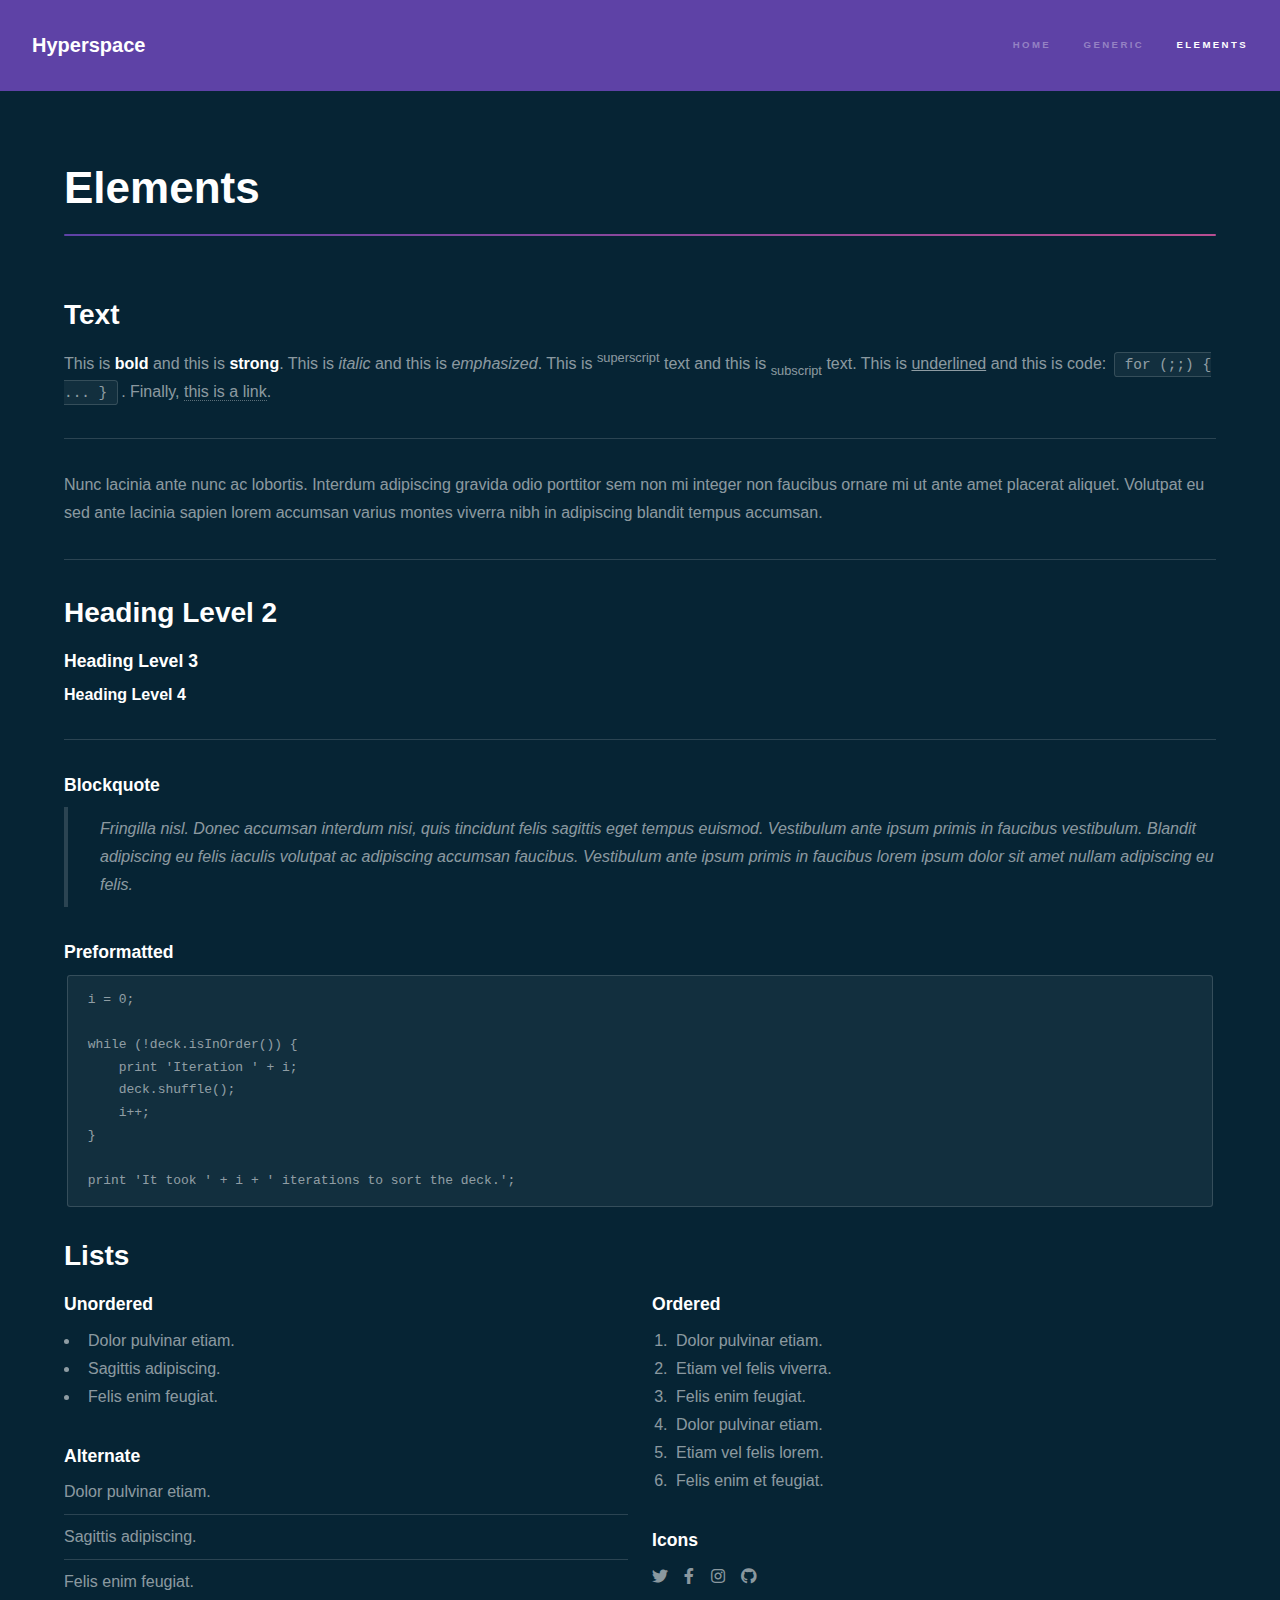
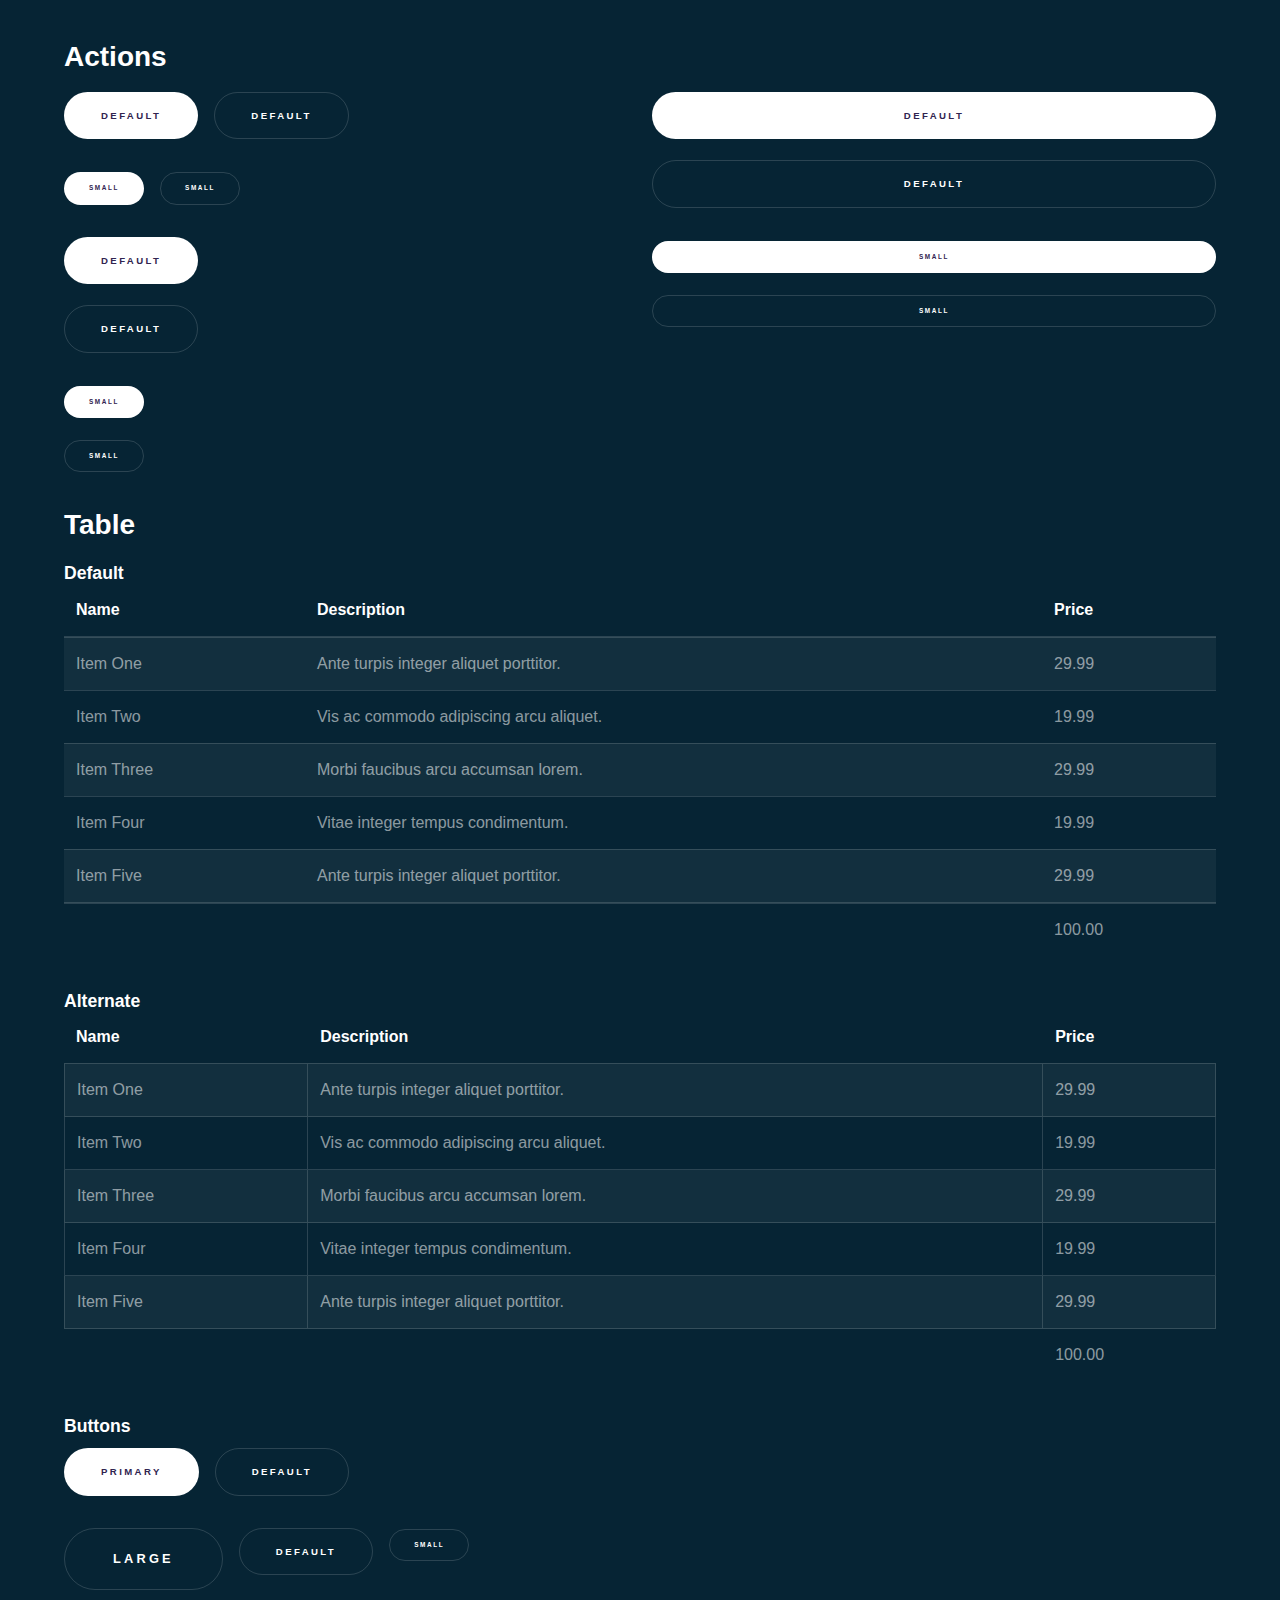
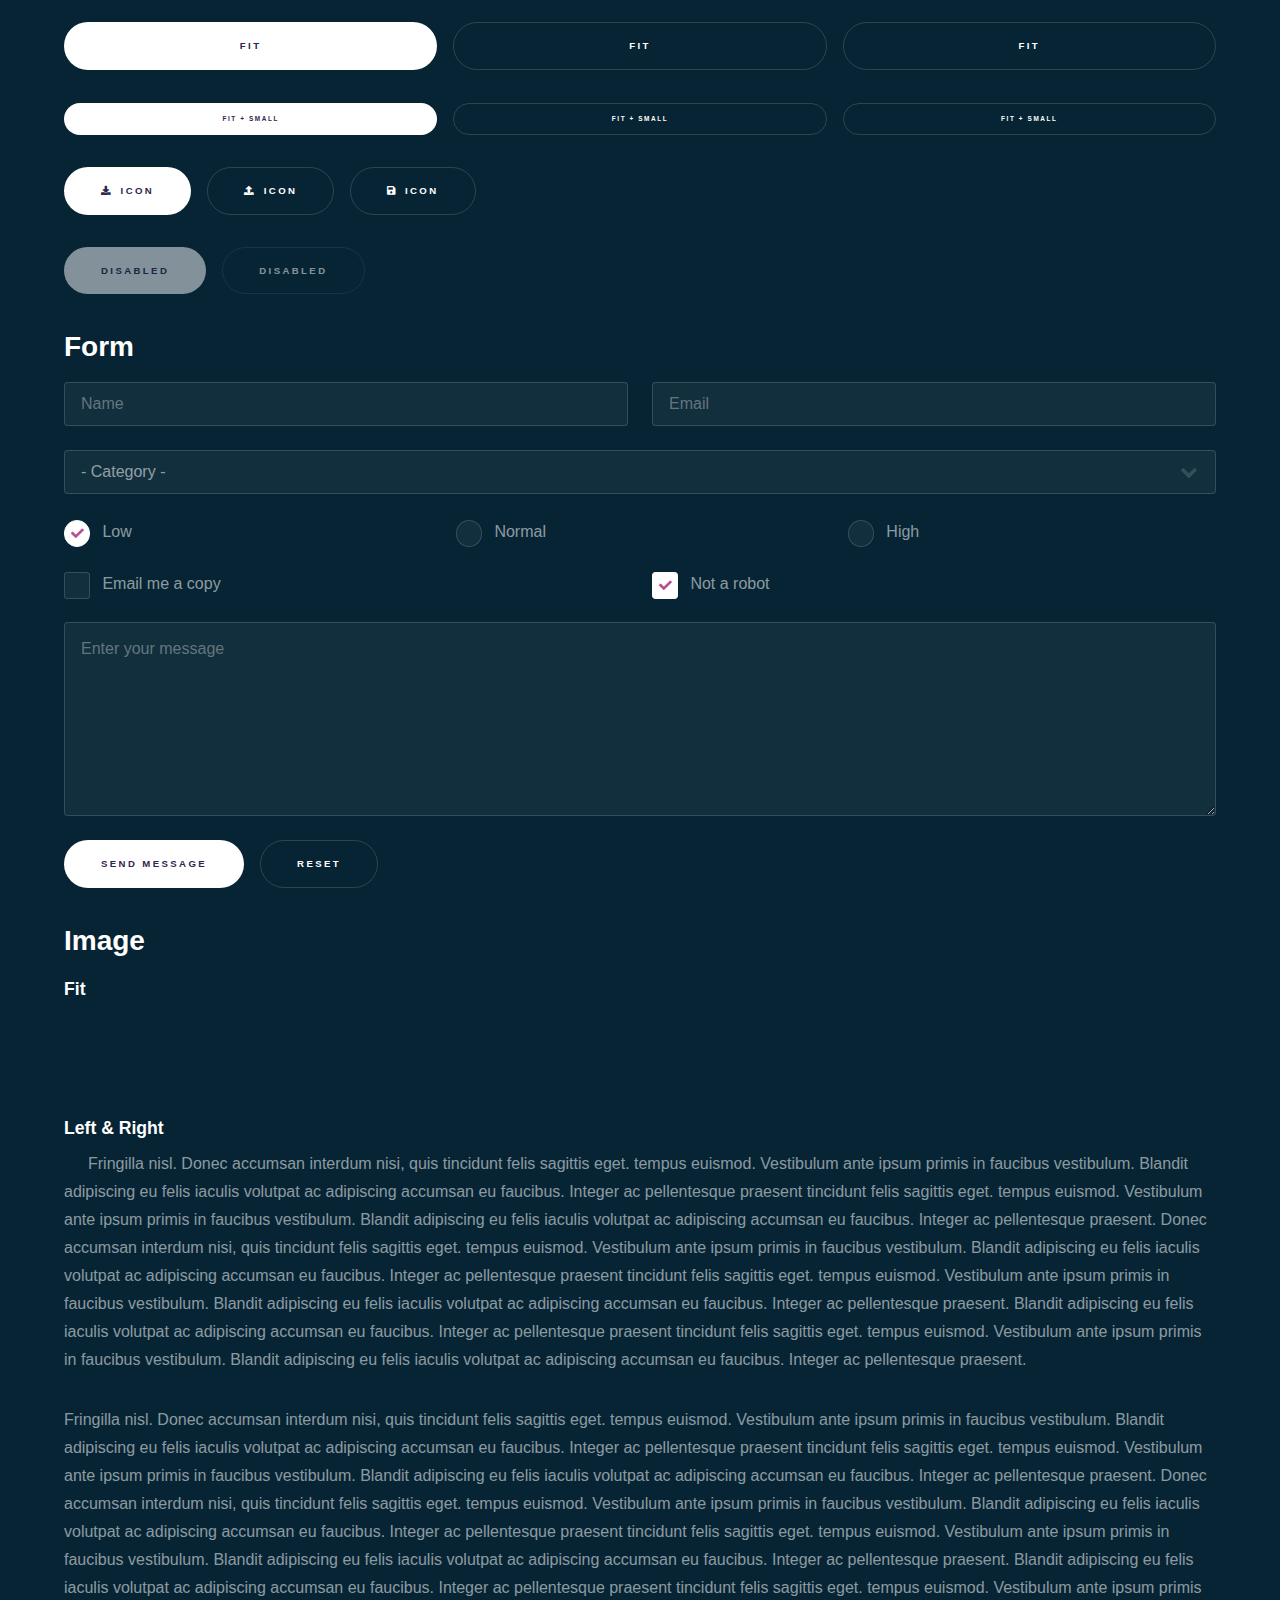
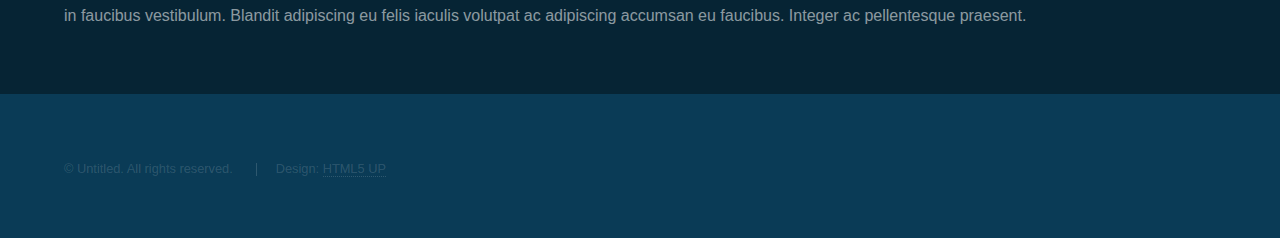
==== commit 4c693d19: "prueba def" ====
--- a/elements.html
+++ b/elements.html
@@ -1,56 +1,76 @@
-<!DOCTYPE HTML>
+<!DOCTYPE html>
 <!--
 	Hyperspace by HTML5 UP
 	html5up.net | @ajlkn
 	Free for personal and commercial use under the CCA 3.0 license (html5up.net/license)
 -->
 <html>
-	<head>
-		<title>Elements - Hyperspace by HTML5 UP</title>
-		<meta charset="utf-8" />
-		<meta name="viewport" content="width=device-width, initial-scale=1, user-scalable=no" />
-		<link rel="stylesheet" href="assets/css/main.css" />
-		<noscript><link rel="stylesheet" href="assets/css/noscript.css" /></noscript>
-	</head>
-	<body class="is-preload">
-
-		<!-- Header -->
-			<header id="header">
-				<a href="index.html" class="title">Hyperspace</a>
-				<nav>
-					<ul>
-						<li><a href="index.html">Home</a></li>
-						<li><a href="generic.html">Generic</a></li>
-						<li><a href="elements.html"  class="active">Elements</a></li>
-					</ul>
-				</nav>
-			</header>
-
-		<!-- Wrapper -->
-			<div id="wrapper">
-
-				<!-- Main -->
-					<section id="main" class="wrapper">
-						<div class="inner">
-							<h1 class="major">Elements</h1>
-
-							<!-- Text -->
-								<section>
-									<h2>Text</h2>
-									<p>This is <b>bold</b> and this is <strong>strong</strong>. This is <i>italic</i> and this is <em>emphasized</em>.
-									This is <sup>superscript</sup> text and this is <sub>subscript</sub> text.
-									This is <u>underlined</u> and this is code: <code>for (;;) { ... }</code>. Finally, <a href="#">this is a link</a>.</p>
-									<hr />
-									<p>Nunc lacinia ante nunc ac lobortis. Interdum adipiscing gravida odio porttitor sem non mi integer non faucibus ornare mi ut ante amet placerat aliquet. Volutpat eu sed ante lacinia sapien lorem accumsan varius montes viverra nibh in adipiscing blandit tempus accumsan.</p>
-									<hr />
-									<h2>Heading Level 2</h2>
-									<h3>Heading Level 3</h3>
-									<h4>Heading Level 4</h4>
-									<hr />
-									<h3>Blockquote</h3>
-									<blockquote>Fringilla nisl. Donec accumsan interdum nisi, quis tincidunt felis sagittis eget tempus euismod. Vestibulum ante ipsum primis in faucibus vestibulum. Blandit adipiscing eu felis iaculis volutpat ac adipiscing accumsan faucibus. Vestibulum ante ipsum primis in faucibus lorem ipsum dolor sit amet nullam adipiscing eu felis.</blockquote>
-									<h3>Preformatted</h3>
-									<pre><code>i = 0;
+  <head>
+    <title>Elements - Hyperspace by HTML5 UP</title>
+    <meta charset="utf-8" />
+    <meta
+      name="viewport"
+      content="width=device-width, initial-scale=1, user-scalable=no"
+    />
+    <link rel="stylesheet" href="assets/css/main.css" />
+    <noscript
+      ><link rel="stylesheet" href="assets/css/noscript.css"
+    /></noscript>
+  </head>
+  <body class="is-preload">
+    <!-- Header -->
+    <header id="header">
+      <a href="index.html" class="title">Hyperspace</a>
+      <nav>
+        <ul>
+          <li><a href="index.html">Home</a></li>
+          <li><a href="generic.html">Generic</a></li>
+          <li><a href="elements.html" class="active">Elements</a></li>
+        </ul>
+      </nav>
+    </header>
+
+    <!-- Wrapper -->
+    <div id="wrapper">
+      <!-- Main -->
+      <section id="main" class="wrapper">
+        <div class="inner">
+          <h1 class="major">Elements</h1>
+
+          <!-- Text -->
+          <section>
+            <h2>Text</h2>
+            <p>
+              This is <b>bold</b> and this is <strong>strong</strong>. This is
+              <i>italic</i> and this is <em>emphasized</em>. This is
+              <sup>superscript</sup> text and this is <sub>subscript</sub> text.
+              This is <u>underlined</u> and this is code:
+              <code>for (;;) { ... }</code>. Finally,
+              <a href="#">this is a link</a>.
+            </p>
+            <hr />
+            <p>
+              Nunc lacinia ante nunc ac lobortis. Interdum adipiscing gravida
+              odio porttitor sem non mi integer non faucibus ornare mi ut ante
+              amet placerat aliquet. Volutpat eu sed ante lacinia sapien lorem
+              accumsan varius montes viverra nibh in adipiscing blandit tempus
+              accumsan.
+            </p>
+            <hr />
+            <h2>Heading Level 2</h2>
+            <h3>Heading Level 3</h3>
+            <h4>Heading Level 4</h4>
+            <hr />
+            <h3>Blockquote</h3>
+            <blockquote>
+              Fringilla nisl. Donec accumsan interdum nisi, quis tincidunt felis
+              sagittis eget tempus euismod. Vestibulum ante ipsum primis in
+              faucibus vestibulum. Blandit adipiscing eu felis iaculis volutpat
+              ac adipiscing accumsan faucibus. Vestibulum ante ipsum primis in
+              faucibus lorem ipsum dolor sit amet nullam adipiscing eu felis.
+            </blockquote>
+            <h3>Preformatted</h3>
+            <pre><code>i = 0;
 
 while (!deck.isInOrder()) {
     print 'Iteration ' + i;
@@ -59,305 +79,456 @@
 }
 
 print 'It took ' + i + ' iterations to sort the deck.';</code></pre>
-								</section>
-
-							<!-- Lists -->
-								<section>
-									<h2>Lists</h2>
-									<div class="row">
-										<div class="col-6 col-12-medium">
-											<h3>Unordered</h3>
-											<ul>
-												<li>Dolor pulvinar etiam.</li>
-												<li>Sagittis adipiscing.</li>
-												<li>Felis enim feugiat.</li>
-											</ul>
-											<h3>Alternate</h3>
-											<ul class="alt">
-												<li>Dolor pulvinar etiam.</li>
-												<li>Sagittis adipiscing.</li>
-												<li>Felis enim feugiat.</li>
-											</ul>
-										</div>
-										<div class="col-6 col-12-medium">
-											<h3>Ordered</h3>
-											<ol>
-												<li>Dolor pulvinar etiam.</li>
-												<li>Etiam vel felis viverra.</li>
-												<li>Felis enim feugiat.</li>
-												<li>Dolor pulvinar etiam.</li>
-												<li>Etiam vel felis lorem.</li>
-												<li>Felis enim et feugiat.</li>
-											</ol>
-											<h3>Icons</h3>
-											<ul class="icons">
-												<li><a href="#" class="icon brands fa-twitter"><span class="label">Twitter</span></a></li>
-												<li><a href="#" class="icon brands fa-facebook-f"><span class="label">Facebook</span></a></li>
-												<li><a href="#" class="icon brands fa-instagram"><span class="label">Instagram</span></a></li>
-												<li><a href="#" class="icon brands fa-github"><span class="label">Github</span></a></li>
-											</ul>
-										</div>
-									</div>
-									<h2>Actions</h2>
-									<div class="row">
-										<div class="col-6 col-12-medium">
-											<ul class="actions">
-												<li><a href="#" class="button primary">Default</a></li>
-												<li><a href="#" class="button">Default</a></li>
-											</ul>
-											<ul class="actions small">
-												<li><a href="#" class="button primary small">Small</a></li>
-												<li><a href="#" class="button small">Small</a></li>
-											</ul>
-											<ul class="actions stacked">
-												<li><a href="#" class="button primary">Default</a></li>
-												<li><a href="#" class="button">Default</a></li>
-											</ul>
-											<ul class="actions stacked">
-												<li><a href="#" class="button primary small">Small</a></li>
-												<li><a href="#" class="button small">Small</a></li>
-											</ul>
-										</div>
-										<div class="col-6 col-12-medium">
-											<ul class="actions stacked">
-												<li><a href="#" class="button primary fit">Default</a></li>
-												<li><a href="#" class="button fit">Default</a></li>
-											</ul>
-											<ul class="actions stacked">
-												<li><a href="#" class="button primary small fit">Small</a></li>
-												<li><a href="#" class="button small fit">Small</a></li>
-											</ul>
-										</div>
-									</div>
-								</section>
-
-							<!-- Table -->
-								<section>
-									<h2>Table</h2>
-									<h3>Default</h3>
-									<div class="table-wrapper">
-										<table>
-											<thead>
-												<tr>
-													<th>Name</th>
-													<th>Description</th>
-													<th>Price</th>
-												</tr>
-											</thead>
-											<tbody>
-												<tr>
-													<td>Item One</td>
-													<td>Ante turpis integer aliquet porttitor.</td>
-													<td>29.99</td>
-												</tr>
-												<tr>
-													<td>Item Two</td>
-													<td>Vis ac commodo adipiscing arcu aliquet.</td>
-													<td>19.99</td>
-												</tr>
-												<tr>
-													<td>Item Three</td>
-													<td> Morbi faucibus arcu accumsan lorem.</td>
-													<td>29.99</td>
-												</tr>
-												<tr>
-													<td>Item Four</td>
-													<td>Vitae integer tempus condimentum.</td>
-													<td>19.99</td>
-												</tr>
-												<tr>
-													<td>Item Five</td>
-													<td>Ante turpis integer aliquet porttitor.</td>
-													<td>29.99</td>
-												</tr>
-											</tbody>
-											<tfoot>
-												<tr>
-													<td colspan="2"></td>
-													<td>100.00</td>
-												</tr>
-											</tfoot>
-										</table>
-									</div>
-
-									<h3>Alternate</h3>
-									<div class="table-wrapper">
-										<table class="alt">
-											<thead>
-												<tr>
-													<th>Name</th>
-													<th>Description</th>
-													<th>Price</th>
-												</tr>
-											</thead>
-											<tbody>
-												<tr>
-													<td>Item One</td>
-													<td>Ante turpis integer aliquet porttitor.</td>
-													<td>29.99</td>
-												</tr>
-												<tr>
-													<td>Item Two</td>
-													<td>Vis ac commodo adipiscing arcu aliquet.</td>
-													<td>19.99</td>
-												</tr>
-												<tr>
-													<td>Item Three</td>
-													<td> Morbi faucibus arcu accumsan lorem.</td>
-													<td>29.99</td>
-												</tr>
-												<tr>
-													<td>Item Four</td>
-													<td>Vitae integer tempus condimentum.</td>
-													<td>19.99</td>
-												</tr>
-												<tr>
-													<td>Item Five</td>
-													<td>Ante turpis integer aliquet porttitor.</td>
-													<td>29.99</td>
-												</tr>
-											</tbody>
-											<tfoot>
-												<tr>
-													<td colspan="2"></td>
-													<td>100.00</td>
-												</tr>
-											</tfoot>
-										</table>
-									</div>
-								</section>
-
-							<!-- Buttons -->
-								<section>
-									<h3>Buttons</h3>
-									<ul class="actions">
-										<li><a href="#" class="button primary">Primary</a></li>
-										<li><a href="#" class="button">Default</a></li>
-									</ul>
-									<ul class="actions">
-										<li><a href="#" class="button large">Large</a></li>
-										<li><a href="#" class="button">Default</a></li>
-										<li><a href="#" class="button small">Small</a></li>
-									</ul>
-									<ul class="actions fit">
-										<li><a href="#" class="button primary fit">Fit</a></li>
-										<li><a href="#" class="button fit">Fit</a></li>
-										<li><a href="#" class="button fit">Fit</a></li>
-									</ul>
-									<ul class="actions fit small">
-										<li><a href="#" class="button primary fit small">Fit + Small</a></li>
-										<li><a href="#" class="button fit small">Fit + Small</a></li>
-										<li><a href="#" class="button fit small">Fit + Small</a></li>
-									</ul>
-									<ul class="actions">
-										<li><a href="#" class="button primary icon solid fa-download">Icon</a></li>
-										<li><a href="#" class="button icon solid fa-upload">Icon</a></li>
-										<li><a href="#" class="button icon solid fa-save">Icon</a></li>
-									</ul>
-									<ul class="actions">
-										<li><span class="button primary disabled">Disabled</span></li>
-										<li><span class="button disabled">Disabled</span></li>
-									</ul>
-								</section>
-
-							<!-- Form -->
-								<section>
-									<h2>Form</h2>
-									<form method="post" action="#">
-										<div class="row gtr-uniform">
-											<div class="col-6 col-12-xsmall">
-												<input type="text" name="demo-name" id="demo-name" value="" placeholder="Name" />
-											</div>
-											<div class="col-6 col-12-xsmall">
-												<input type="email" name="demo-email" id="demo-email" value="" placeholder="Email" />
-											</div>
-											<div class="col-12">
-												<select name="demo-category" id="demo-category">
-													<option value="">- Category -</option>
-													<option value="1">Manufacturing</option>
-													<option value="1">Shipping</option>
-													<option value="1">Administration</option>
-													<option value="1">Human Resources</option>
-												</select>
-											</div>
-											<div class="col-4 col-12-small">
-												<input type="radio" id="demo-priority-low" name="demo-priority" checked>
-												<label for="demo-priority-low">Low</label>
-											</div>
-											<div class="col-4 col-12-small">
-												<input type="radio" id="demo-priority-normal" name="demo-priority">
-												<label for="demo-priority-normal">Normal</label>
-											</div>
-											<div class="col-4 col-12-small">
-												<input type="radio" id="demo-priority-high" name="demo-priority">
-												<label for="demo-priority-high">High</label>
-											</div>
-											<div class="col-6 col-12-small">
-												<input type="checkbox" id="demo-copy" name="demo-copy">
-												<label for="demo-copy">Email me a copy</label>
-											</div>
-											<div class="col-6 col-12-small">
-												<input type="checkbox" id="demo-human" name="demo-human" checked>
-												<label for="demo-human">Not a robot</label>
-											</div>
-											<div class="col-12">
-												<textarea name="demo-message" id="demo-message" placeholder="Enter your message" rows="6"></textarea>
-											</div>
-											<div class="col-12">
-												<ul class="actions">
-													<li><input type="submit" value="Send Message" class="primary" /></li>
-													<li><input type="reset" value="Reset" /></li>
-												</ul>
-											</div>
-										</div>
-									</form>
-								</section>
-
-							<!-- Image -->
-								<section>
-									<h2>Image</h2>
-									<h3>Fit</h3>
-									<div class="box alt">
-										<div class="row gtr-uniform">
-											<div class="col-12"><span class="image fit"><img src="images/pic04.jpg" alt="" /></span></div>
-											<div class="col-4"><span class="image fit"><img src="images/pic01.jpg" alt="" /></span></div>
-											<div class="col-4"><span class="image fit"><img src="images/pic02.jpg" alt="" /></span></div>
-											<div class="col-4"><span class="image fit"><img src="images/pic03.jpg" alt="" /></span></div>
-											<div class="col-4"><span class="image fit"><img src="images/pic03.jpg" alt="" /></span></div>
-											<div class="col-4"><span class="image fit"><img src="images/pic01.jpg" alt="" /></span></div>
-											<div class="col-4"><span class="image fit"><img src="images/pic02.jpg" alt="" /></span></div>
-											<div class="col-4"><span class="image fit"><img src="images/pic02.jpg" alt="" /></span></div>
-											<div class="col-4"><span class="image fit"><img src="images/pic03.jpg" alt="" /></span></div>
-											<div class="col-4"><span class="image fit"><img src="images/pic01.jpg" alt="" /></span></div>
-										</div>
-									</div>
-									<h3>Left &amp; Right</h3>
-									<p><span class="image left"><img src="images/pic05.jpg" alt="" /></span>Fringilla nisl. Donec accumsan interdum nisi, quis tincidunt felis sagittis eget. tempus euismod. Vestibulum ante ipsum primis in faucibus vestibulum. Blandit adipiscing eu felis iaculis volutpat ac adipiscing accumsan eu faucibus. Integer ac pellentesque praesent tincidunt felis sagittis eget. tempus euismod. Vestibulum ante ipsum primis in faucibus vestibulum. Blandit adipiscing eu felis iaculis volutpat ac adipiscing accumsan eu faucibus. Integer ac pellentesque praesent. Donec accumsan interdum nisi, quis tincidunt felis sagittis eget. tempus euismod. Vestibulum ante ipsum primis in faucibus vestibulum. Blandit adipiscing eu felis iaculis volutpat ac adipiscing accumsan eu faucibus. Integer ac pellentesque praesent tincidunt felis sagittis eget. tempus euismod. Vestibulum ante ipsum primis in faucibus vestibulum. Blandit adipiscing eu felis iaculis volutpat ac adipiscing accumsan eu faucibus. Integer ac pellentesque praesent. Blandit adipiscing eu felis iaculis volutpat ac adipiscing accumsan eu faucibus. Integer ac pellentesque praesent tincidunt felis sagittis eget. tempus euismod. Vestibulum ante ipsum primis in faucibus vestibulum. Blandit adipiscing eu felis iaculis volutpat ac adipiscing accumsan eu faucibus. Integer ac pellentesque praesent.</p>
-									<p><span class="image right"><img src="images/pic06.jpg" alt="" /></span>Fringilla nisl. Donec accumsan interdum nisi, quis tincidunt felis sagittis eget. tempus euismod. Vestibulum ante ipsum primis in faucibus vestibulum. Blandit adipiscing eu felis iaculis volutpat ac adipiscing accumsan eu faucibus. Integer ac pellentesque praesent tincidunt felis sagittis eget. tempus euismod. Vestibulum ante ipsum primis in faucibus vestibulum. Blandit adipiscing eu felis iaculis volutpat ac adipiscing accumsan eu faucibus. Integer ac pellentesque praesent. Donec accumsan interdum nisi, quis tincidunt felis sagittis eget. tempus euismod. Vestibulum ante ipsum primis in faucibus vestibulum. Blandit adipiscing eu felis iaculis volutpat ac adipiscing accumsan eu faucibus. Integer ac pellentesque praesent tincidunt felis sagittis eget. tempus euismod. Vestibulum ante ipsum primis in faucibus vestibulum. Blandit adipiscing eu felis iaculis volutpat ac adipiscing accumsan eu faucibus. Integer ac pellentesque praesent. Blandit adipiscing eu felis iaculis volutpat ac adipiscing accumsan eu faucibus. Integer ac pellentesque praesent tincidunt felis sagittis eget. tempus euismod. Vestibulum ante ipsum primis in faucibus vestibulum. Blandit adipiscing eu felis iaculis volutpat ac adipiscing accumsan eu faucibus. Integer ac pellentesque praesent.</p>
-								</section>
-
-						</div>
-					</section>
-
-			</div>
-
-		<!-- Footer -->
-			<footer id="footer" class="wrapper alt">
-				<div class="inner">
-					<ul class="menu">
-						<li>&copy; Untitled. All rights reserved.</li><li>Design: <a href="http://html5up.net">HTML5 UP</a></li>
-					</ul>
-				</div>
-			</footer>
-
-		<!-- Scripts -->
-			<script src="assets/js/jquery.min.js"></script>
-			<script src="assets/js/jquery.scrollex.min.js"></script>
-			<script src="assets/js/jquery.scrolly.min.js"></script>
-			<script src="assets/js/browser.min.js"></script>
-			<script src="assets/js/breakpoints.min.js"></script>
-			<script src="assets/js/util.js"></script>
-			<script src="assets/js/main.js"></script>
-
-	</body>
-</html>+          </section>
+
+          <!-- Lists -->
+          <section>
+            <h2>Lists</h2>
+            <div class="row">
+              <div class="col-6 col-12-medium">
+                <h3>Unordered</h3>
+                <ul>
+                  <li>Dolor pulvinar etiam.</li>
+                  <li>Sagittis adipiscing.</li>
+                  <li>Felis enim feugiat.</li>
+                </ul>
+                <h3>Alternate</h3>
+                <ul class="alt">
+                  <li>Dolor pulvinar etiam.</li>
+                  <li>Sagittis adipiscing.</li>
+                  <li>Felis enim feugiat.</li>
+                </ul>
+              </div>
+              <div class="col-6 col-12-medium">
+                <h3>Ordered</h3>
+                <ol>
+                  <li>Dolor pulvinar etiam.</li>
+                  <li>Etiam vel felis viverra.</li>
+                  <li>Felis enim feugiat.</li>
+                  <li>Dolor pulvinar etiam.</li>
+                  <li>Etiam vel felis lorem.</li>
+                  <li>Felis enim et feugiat.</li>
+                </ol>
+                <h3>Icons</h3>
+                <ul class="icons">
+                  <li>
+                    <a href="#" class="icon brands fa-twitter"
+                      ><span class="label">Twitter</span></a
+                    >
+                  </li>
+                  <li>
+                    <a href="#" class="icon brands fa-facebook-f"
+                      ><span class="label">Facebook</span></a
+                    >
+                  </li>
+                  <li>
+                    <a href="#" class="icon brands fa-instagram"
+                      ><span class="label">Instagram</span></a
+                    >
+                  </li>
+                  <li>
+                    <a href="#" class="icon brands fa-github"
+                      ><span class="label">Github</span></a
+                    >
+                  </li>
+                </ul>
+              </div>
+            </div>
+            <h2>Actions</h2>
+            <div class="row">
+              <div class="col-6 col-12-medium">
+                <ul class="actions">
+                  <li><a href="#" class="button primary">Default</a></li>
+                  <li><a href="#" class="button">Default</a></li>
+                </ul>
+                <ul class="actions small">
+                  <li><a href="#" class="button primary small">Small</a></li>
+                  <li><a href="#" class="button small">Small</a></li>
+                </ul>
+                <ul class="actions stacked">
+                  <li><a href="#" class="button primary">Default</a></li>
+                  <li><a href="#" class="button">Default</a></li>
+                </ul>
+                <ul class="actions stacked">
+                  <li><a href="#" class="button primary small">Small</a></li>
+                  <li><a href="#" class="button small">Small</a></li>
+                </ul>
+              </div>
+              <div class="col-6 col-12-medium">
+                <ul class="actions stacked">
+                  <li><a href="#" class="button primary fit">Default</a></li>
+                  <li><a href="#" class="button fit">Default</a></li>
+                </ul>
+                <ul class="actions stacked">
+                  <li>
+                    <a href="#" class="button primary small fit">Small</a>
+                  </li>
+                  <li><a href="#" class="button small fit">Small</a></li>
+                </ul>
+              </div>
+            </div>
+          </section>
+
+          <!-- Table -->
+          <section>
+            <h2>Table</h2>
+            <h3>Default</h3>
+            <div class="table-wrapper">
+              <table>
+                <thead>
+                  <tr>
+                    <th>Name</th>
+                    <th>Description</th>
+                    <th>Price</th>
+                  </tr>
+                </thead>
+                <tbody>
+                  <tr>
+                    <td>Item One</td>
+                    <td>Ante turpis integer aliquet porttitor.</td>
+                    <td>29.99</td>
+                  </tr>
+                  <tr>
+                    <td>Item Two</td>
+                    <td>Vis ac commodo adipiscing arcu aliquet.</td>
+                    <td>19.99</td>
+                  </tr>
+                  <tr>
+                    <td>Item Three</td>
+                    <td>Morbi faucibus arcu accumsan lorem.</td>
+                    <td>29.99</td>
+                  </tr>
+                  <tr>
+                    <td>Item Four</td>
+                    <td>Vitae integer tempus condimentum.</td>
+                    <td>19.99</td>
+                  </tr>
+                  <tr>
+                    <td>Item Five</td>
+                    <td>Ante turpis integer aliquet porttitor.</td>
+                    <td>29.99</td>
+                  </tr>
+                </tbody>
+                <tfoot>
+                  <tr>
+                    <td colspan="2"></td>
+                    <td>100.00</td>
+                  </tr>
+                </tfoot>
+              </table>
+            </div>
+
+            <h3>Alternate</h3>
+            <div class="table-wrapper">
+              <table class="alt">
+                <thead>
+                  <tr>
+                    <th>Name</th>
+                    <th>Description</th>
+                    <th>Price</th>
+                  </tr>
+                </thead>
+                <tbody>
+                  <tr>
+                    <td>Item One</td>
+                    <td>Ante turpis integer aliquet porttitor.</td>
+                    <td>29.99</td>
+                  </tr>
+                  <tr>
+                    <td>Item Two</td>
+                    <td>Vis ac commodo adipiscing arcu aliquet.</td>
+                    <td>19.99</td>
+                  </tr>
+                  <tr>
+                    <td>Item Three</td>
+                    <td>Morbi faucibus arcu accumsan lorem.</td>
+                    <td>29.99</td>
+                  </tr>
+                  <tr>
+                    <td>Item Four</td>
+                    <td>Vitae integer tempus condimentum.</td>
+                    <td>19.99</td>
+                  </tr>
+                  <tr>
+                    <td>Item Five</td>
+                    <td>Ante turpis integer aliquet porttitor.</td>
+                    <td>29.99</td>
+                  </tr>
+                </tbody>
+                <tfoot>
+                  <tr>
+                    <td colspan="2"></td>
+                    <td>100.00</td>
+                  </tr>
+                </tfoot>
+              </table>
+            </div>
+          </section>
+
+          <!-- Buttons -->
+          <section>
+            <h3>Buttons</h3>
+            <ul class="actions">
+              <li><a href="#" class="button primary">Primary</a></li>
+              <li><a href="#" class="button">Default</a></li>
+            </ul>
+            <ul class="actions">
+              <li><a href="#" class="button large">Large</a></li>
+              <li><a href="#" class="button">Default</a></li>
+              <li><a href="#" class="button small">Small</a></li>
+            </ul>
+            <ul class="actions fit">
+              <li><a href="#" class="button primary fit">Fit</a></li>
+              <li><a href="#" class="button fit">Fit</a></li>
+              <li><a href="#" class="button fit">Fit</a></li>
+            </ul>
+            <ul class="actions fit small">
+              <li>
+                <a href="#" class="button primary fit small">Fit + Small</a>
+              </li>
+              <li><a href="#" class="button fit small">Fit + Small</a></li>
+              <li><a href="#" class="button fit small">Fit + Small</a></li>
+            </ul>
+            <ul class="actions">
+              <li>
+                <a href="#" class="button primary icon solid fa-download"
+                  >Icon</a
+                >
+              </li>
+              <li><a href="#" class="button icon solid fa-upload">Icon</a></li>
+              <li><a href="#" class="button icon solid fa-save">Icon</a></li>
+            </ul>
+            <ul class="actions">
+              <li><span class="button primary disabled">Disabled</span></li>
+              <li><span class="button disabled">Disabled</span></li>
+            </ul>
+          </section>
+
+          <!-- Form -->
+          <section>
+            <h2>Form</h2>
+            <form method="post" action="#">
+              <div class="row gtr-uniform">
+                <div class="col-6 col-12-xsmall">
+                  <input
+                    type="text"
+                    name="demo-name"
+                    id="demo-name"
+                    value=""
+                    placeholder="Name"
+                  />
+                </div>
+                <div class="col-6 col-12-xsmall">
+                  <input
+                    type="email"
+                    name="demo-email"
+                    id="demo-email"
+                    value=""
+                    placeholder="Email"
+                  />
+                </div>
+                <div class="col-12">
+                  <select name="demo-category" id="demo-category">
+                    <option value="">- Category -</option>
+                    <option value="1">Manufacturing</option>
+                    <option value="1">Shipping</option>
+                    <option value="1">Administration</option>
+                    <option value="1">Human Resources</option>
+                  </select>
+                </div>
+                <div class="col-4 col-12-small">
+                  <input
+                    type="radio"
+                    id="demo-priority-low"
+                    name="demo-priority"
+                    checked
+                  />
+                  <label for="demo-priority-low">Low</label>
+                </div>
+                <div class="col-4 col-12-small">
+                  <input
+                    type="radio"
+                    id="demo-priority-normal"
+                    name="demo-priority"
+                  />
+                  <label for="demo-priority-normal">Normal</label>
+                </div>
+                <div class="col-4 col-12-small">
+                  <input
+                    type="radio"
+                    id="demo-priority-high"
+                    name="demo-priority"
+                  />
+                  <label for="demo-priority-high">High</label>
+                </div>
+                <div class="col-6 col-12-small">
+                  <input type="checkbox" id="demo-copy" name="demo-copy" />
+                  <label for="demo-copy">Email me a copy</label>
+                </div>
+                <div class="col-6 col-12-small">
+                  <input
+                    type="checkbox"
+                    id="demo-human"
+                    name="demo-human"
+                    checked
+                  />
+                  <label for="demo-human">Not a robot</label>
+                </div>
+                <div class="col-12">
+                  <textarea
+                    name="demo-message"
+                    id="demo-message"
+                    placeholder="Enter your message"
+                    rows="6"
+                  ></textarea>
+                </div>
+                <div class="col-12">
+                  <ul class="actions">
+                    <li>
+                      <input
+                        type="submit"
+                        value="Send Message"
+                        class="primary"
+                      />
+                    </li>
+                    <li><input type="reset" value="Reset" /></li>
+                  </ul>
+                </div>
+              </div>
+            </form>
+          </section>
+
+          <!-- Image -->
+          <section>
+            <h2>Image</h2>
+            <h3>Fit</h3>
+            <div class="box alt">
+              <div class="row gtr-uniform">
+                <div class="col-12">
+                  <span class="image fit"
+                    ><img src="images/pic04.jpg" alt=""
+                  /></span>
+                </div>
+                <div class="col-4">
+                  <span class="image fit"
+                    ><img src="images/pic01.jpg" alt=""
+                  /></span>
+                </div>
+                <div class="col-4">
+                  <span class="image fit"
+                    ><img src="images/pic02.jpg" alt=""
+                  /></span>
+                </div>
+                <div class="col-4">
+                  <span class="image fit"
+                    ><img src="images/pic03.jpg" alt=""
+                  /></span>
+                </div>
+                <div class="col-4">
+                  <span class="image fit"
+                    ><img src="images/pic03.jpg" alt=""
+                  /></span>
+                </div>
+                <div class="col-4">
+                  <span class="image fit"
+                    ><img src="images/pic01.jpg" alt=""
+                  /></span>
+                </div>
+                <div class="col-4">
+                  <span class="image fit"
+                    ><img src="images/pic02.jpg" alt=""
+                  /></span>
+                </div>
+                <div class="col-4">
+                  <span class="image fit"
+                    ><img src="images/pic02.jpg" alt=""
+                  /></span>
+                </div>
+                <div class="col-4">
+                  <span class="image fit"
+                    ><img src="images/pic03.jpg" alt=""
+                  /></span>
+                </div>
+                <div class="col-4">
+                  <span class="image fit"
+                    ><img src="images/pic01.jpg" alt=""
+                  /></span>
+                </div>
+              </div>
+            </div>
+            <h3>Left &amp; Right</h3>
+            <p>
+              <span class="image left"
+                ><img src="images/pic05.jpg" alt="" /></span
+              >Fringilla nisl. Donec accumsan interdum nisi, quis tincidunt
+              felis sagittis eget. tempus euismod. Vestibulum ante ipsum primis
+              in faucibus vestibulum. Blandit adipiscing eu felis iaculis
+              volutpat ac adipiscing accumsan eu faucibus. Integer ac
+              pellentesque praesent tincidunt felis sagittis eget. tempus
+              euismod. Vestibulum ante ipsum primis in faucibus vestibulum.
+              Blandit adipiscing eu felis iaculis volutpat ac adipiscing
+              accumsan eu faucibus. Integer ac pellentesque praesent. Donec
+              accumsan interdum nisi, quis tincidunt felis sagittis eget. tempus
+              euismod. Vestibulum ante ipsum primis in faucibus vestibulum.
+              Blandit adipiscing eu felis iaculis volutpat ac adipiscing
+              accumsan eu faucibus. Integer ac pellentesque praesent tincidunt
+              felis sagittis eget. tempus euismod. Vestibulum ante ipsum primis
+              in faucibus vestibulum. Blandit adipiscing eu felis iaculis
+              volutpat ac adipiscing accumsan eu faucibus. Integer ac
+              pellentesque praesent. Blandit adipiscing eu felis iaculis
+              volutpat ac adipiscing accumsan eu faucibus. Integer ac
+              pellentesque praesent tincidunt felis sagittis eget. tempus
+              euismod. Vestibulum ante ipsum primis in faucibus vestibulum.
+              Blandit adipiscing eu felis iaculis volutpat ac adipiscing
+              accumsan eu faucibus. Integer ac pellentesque praesent.
+            </p>
+            <p>
+              <span class="image right"
+                ><img src="images/pic06.jpg" alt="" /></span
+              >Fringilla nisl. Donec accumsan interdum nisi, quis tincidunt
+              felis sagittis eget. tempus euismod. Vestibulum ante ipsum primis
+              in faucibus vestibulum. Blandit adipiscing eu felis iaculis
+              volutpat ac adipiscing accumsan eu faucibus. Integer ac
+              pellentesque praesent tincidunt felis sagittis eget. tempus
+              euismod. Vestibulum ante ipsum primis in faucibus vestibulum.
+              Blandit adipiscing eu felis iaculis volutpat ac adipiscing
+              accumsan eu faucibus. Integer ac pellentesque praesent. Donec
+              accumsan interdum nisi, quis tincidunt felis sagittis eget. tempus
+              euismod. Vestibulum ante ipsum primis in faucibus vestibulum.
+              Blandit adipiscing eu felis iaculis volutpat ac adipiscing
+              accumsan eu faucibus. Integer ac pellentesque praesent tincidunt
+              felis sagittis eget. tempus euismod. Vestibulum ante ipsum primis
+              in faucibus vestibulum. Blandit adipiscing eu felis iaculis
+              volutpat ac adipiscing accumsan eu faucibus. Integer ac
+              pellentesque praesent. Blandit adipiscing eu felis iaculis
+              volutpat ac adipiscing accumsan eu faucibus. Integer ac
+              pellentesque praesent tincidunt felis sagittis eget. tempus
+              euismod. Vestibulum ante ipsum primis in faucibus vestibulum.
+              Blandit adipiscing eu felis iaculis volutpat ac adipiscing
+              accumsan eu faucibus. Integer ac pellentesque praesent.
+            </p>
+          </section>
+        </div>
+      </section>
+    </div>
+
+    <!-- Footer -->
+    <footer id="footer" class="wrapper alt">
+      <div class="inner">
+        <ul class="menu">
+          <li>&copy; Untitled. All rights reserved.</li>
+          <li>Design: <a href="http://html5up.net">HTML5 UP</a></li>
+        </ul>
+      </div>
+    </footer>
+
+    <!-- Scripts -->
+    <script src="assets/js/jquery.min.js"></script>
+    <script src="assets/js/jquery.scrollex.min.js"></script>
+    <script src="assets/js/jquery.scrolly.min.js"></script>
+    <script src="assets/js/browser.min.js"></script>
+    <script src="assets/js/breakpoints.min.js"></script>
+    <script src="assets/js/util.js"></script>
+    <script src="assets/js/main.js"></script>
+  </body>
+</html>
--- a/assets/css/main.css
+++ b/assets/css/main.css
@@ -187,7 +187,7 @@
 }
 
 body {
-  background: #312450;
+  background: #062434;
 }
 
 body.is-preload *,
@@ -3282,7 +3282,6 @@
 
 /* Estilo para el logo */
 #sidebar .logo {
-  text-align: center;
   margin-bottom: 2em;
 }
 
@@ -3291,14 +3290,64 @@
   height: auto;
 }
 
-/* Para dispositivos móviles */
-@media screen and (max-width: 736px) {
-  #sidebar .logo {
-    margin-bottom: 1em;
-  }
-
-  #sidebar .logo img {
-    max-width: 50%;
+/* Logo para móviles y tablets */
+.mobile-logo {
+  display: none;
+  padding: 1em;
+  background: #062434;
+  width: 100%;
+  z-index: 10001;
+}
+
+.mobile-logo .logo-link {
+  display: flex;
+  align-items: center;
+  justify-content: center;
+  text-decoration: none;
+  border-bottom: none;
+  white-space: nowrap; /* Evita que el texto se corte en múltiples líneas */
+}
+
+.mobile-logo img {
+  max-width: 50px; /* Logo más pequeño para dejar más espacio al texto */
+  height: auto;
+  margin-right: 12px;
+}
+
+.mobile-logo .company-name {
+  color: #ffffff;
+  font-weight: bold;
+  letter-spacing: 0.03em;
+  white-space: nowrap; /* Refuerza que el texto se mantenga en una línea */
+  overflow: hidden; /* Por si acaso el texto es muy largo */
+  text-overflow: ellipsis; /* Por si acaso el texto es muy largo */
+}
+
+/* Mostrar en tablets (entre 481px y 1280px) */
+@media screen and (min-width: 481px) and (max-width: 1280px) {
+  .mobile-logo {
+    display: block;
+    padding-top: 5em;
+  }
+
+  .mobile-logo .company-name {
+    font-size: 1.5em; /* Tamaño apropiado para tablets */
+  }
+
+  #intro {
+    padding-top: 2em !important;
+  }
+}
+
+/* Mostrar en móviles (menos de 481px) */
+@media screen and (max-width: 480px) {
+  .mobile-logo {
+    display: block;
+    padding-top: 1em;
+  }
+
+  .mobile-logo .company-name {
+    font-size: 1.1em; /* Tamaño ajustado para móviles pequeños */
   }
 }
 
@@ -3331,7 +3380,7 @@
 }
 
 .wrapper.alt {
-  background-color: #261c3e;
+  background-color: #0a3b56;
 }
 
 .wrapper.style1 {
@@ -3339,7 +3388,7 @@
 }
 
 .wrapper.style1-alt {
-  background-color: #493382;
+  background-color: #0a3b56;
 }
 
 .wrapper.style2 {
@@ -3979,3 +4028,17 @@
     background-attachment: scroll;
   }
 }
+/* Aumentar tamaño de texto en párrafos para móviles */
+@media screen and (max-width: 480px) {
+  p {
+    font-size: 1.3em !important; /* Mayor tamaño del texto para móviles */
+    line-height: 1.6em !important; /* Mejora la legibilidad */
+  }
+
+  .spotlights > section > .content p,
+  .wrapper > .inner p,
+  .features section p {
+    font-size: 1.3em !important; /* Asegura que se aplique a todos los contextos */
+    margin-bottom: 1.2em !important; /* Mejor espaciado entre párrafos */
+  }
+}
